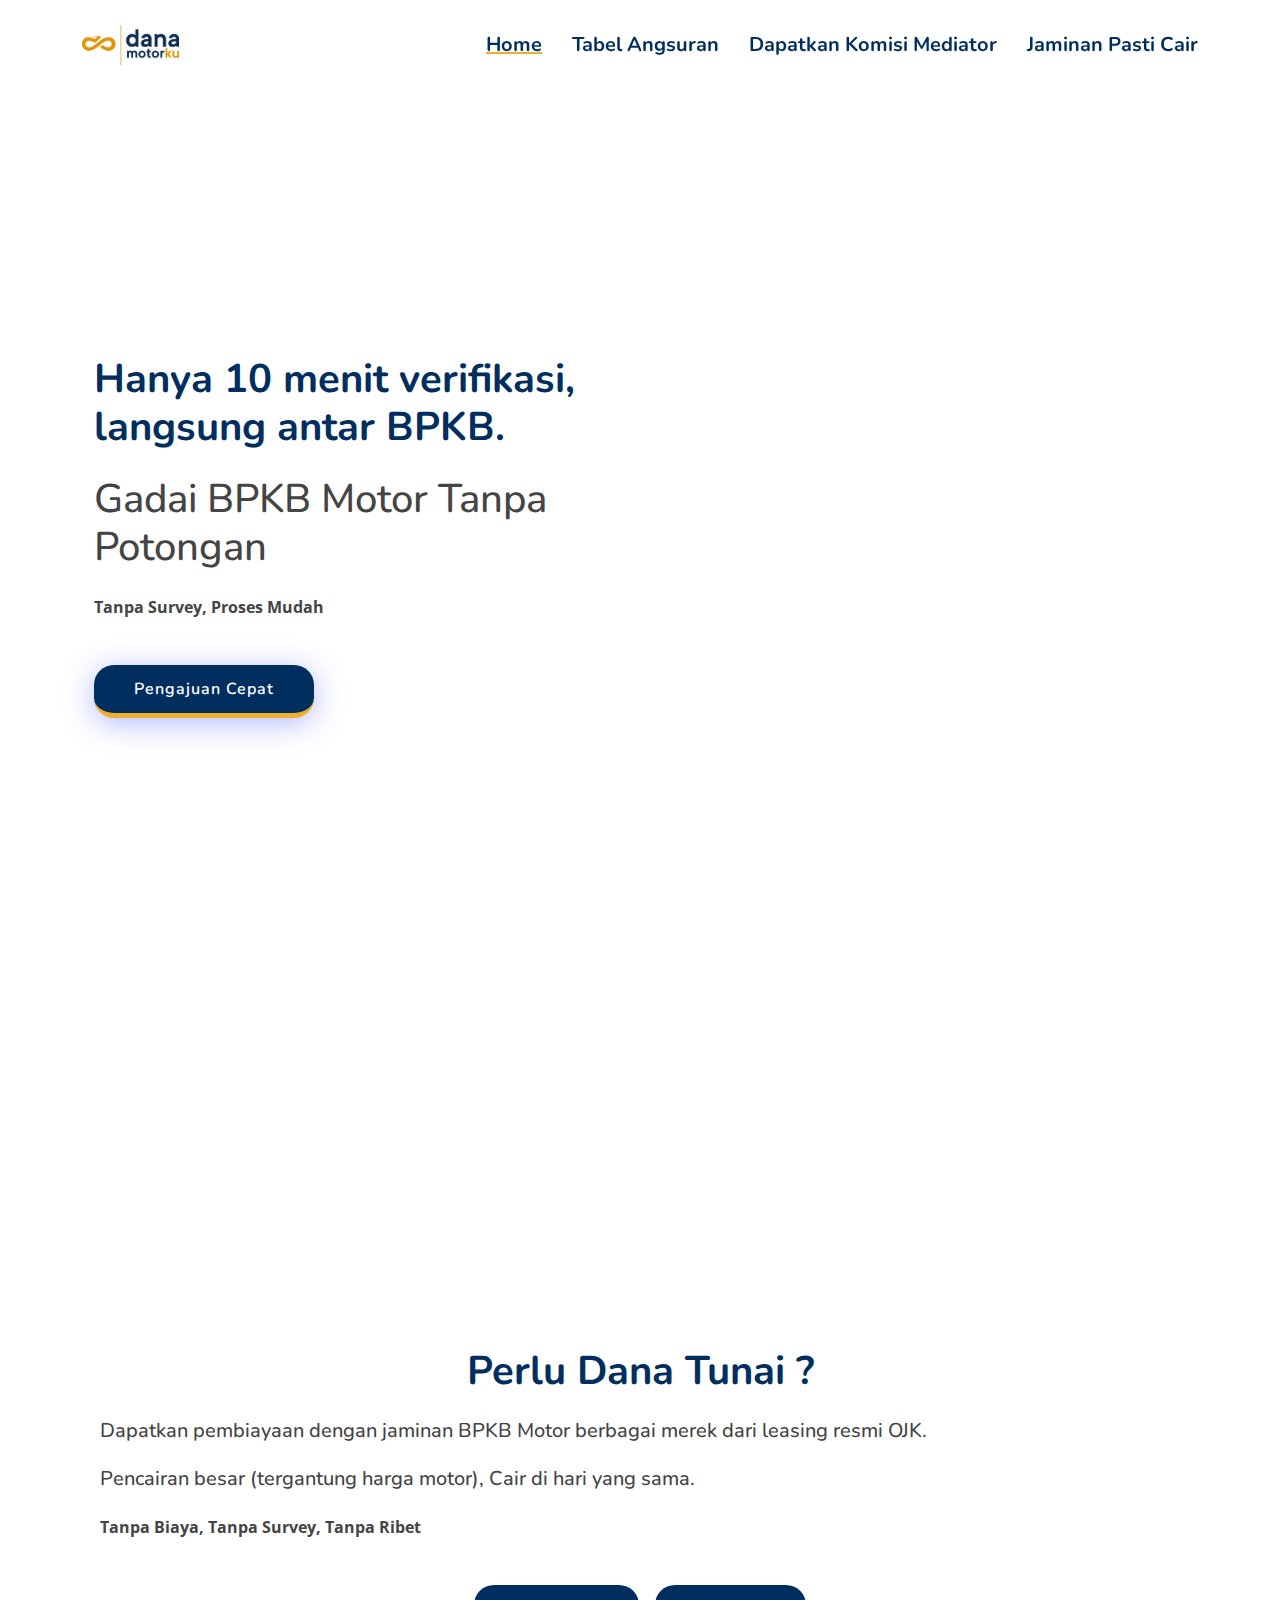
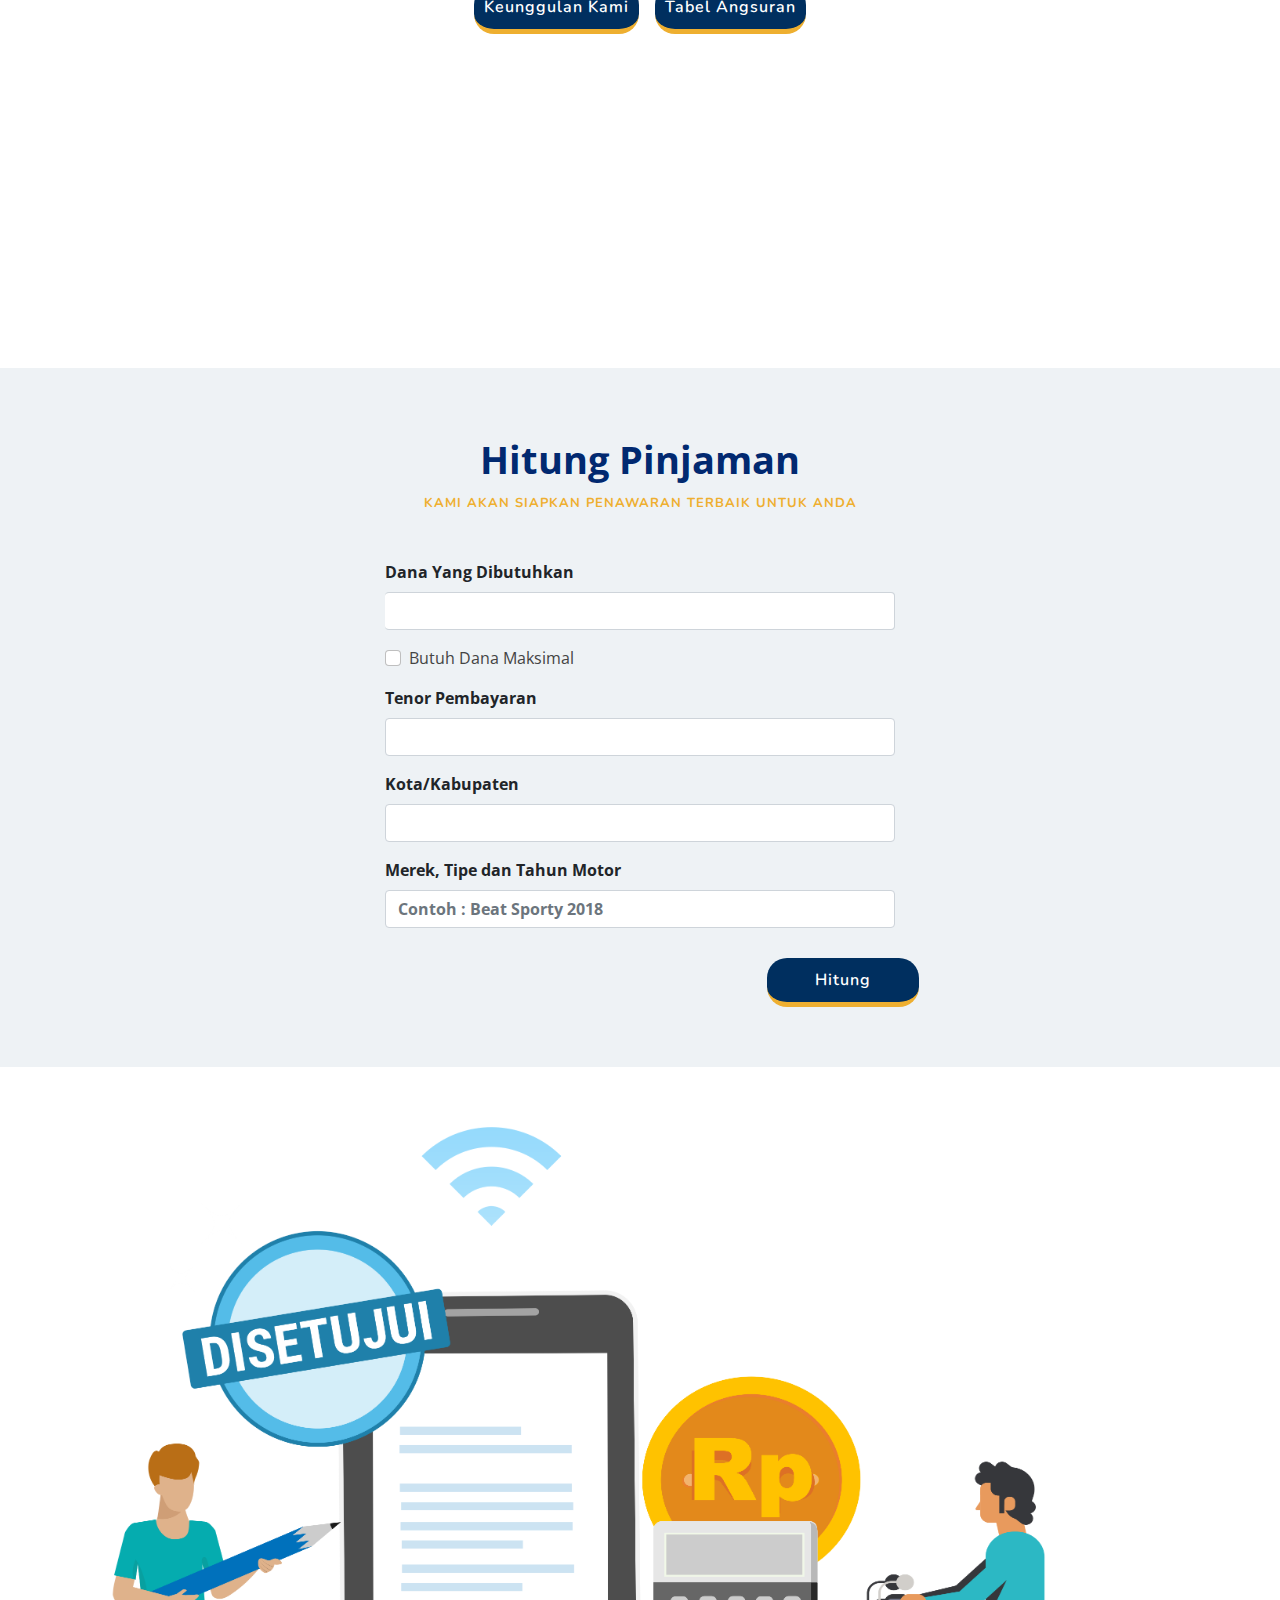
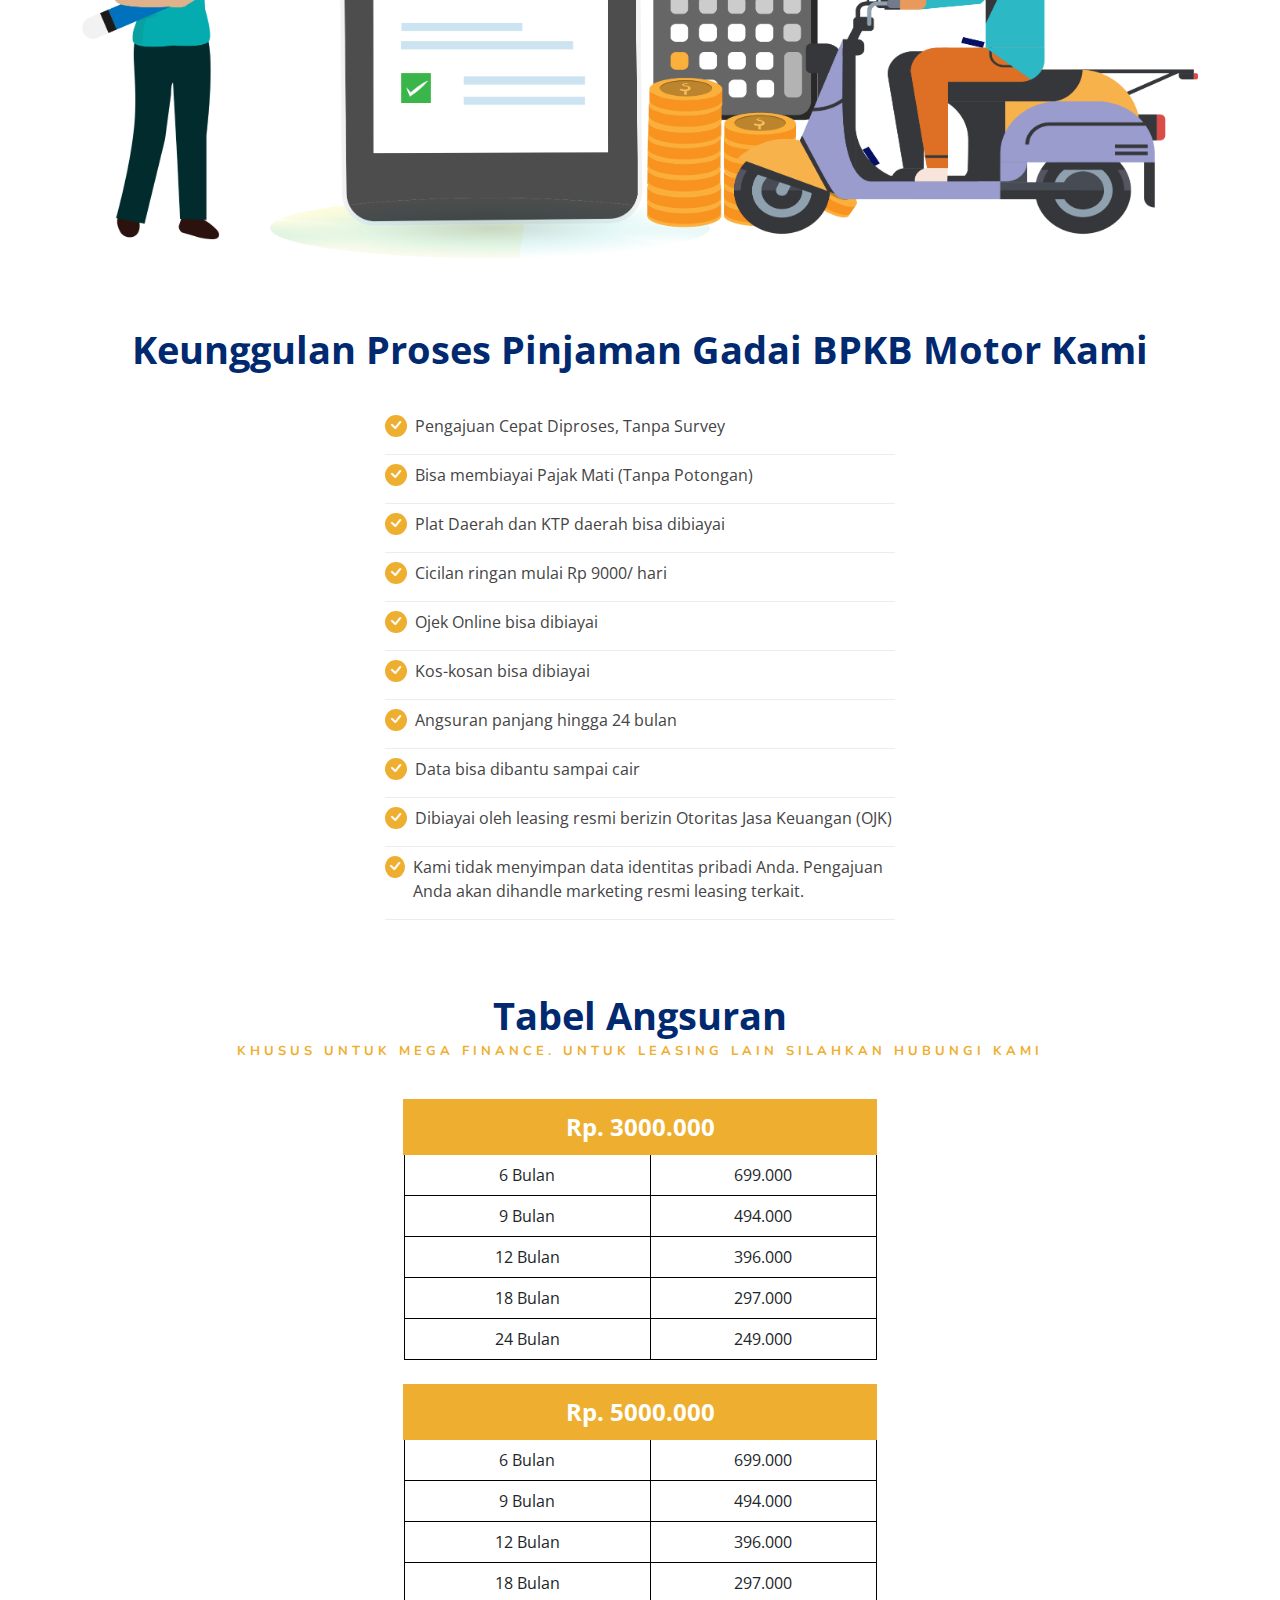
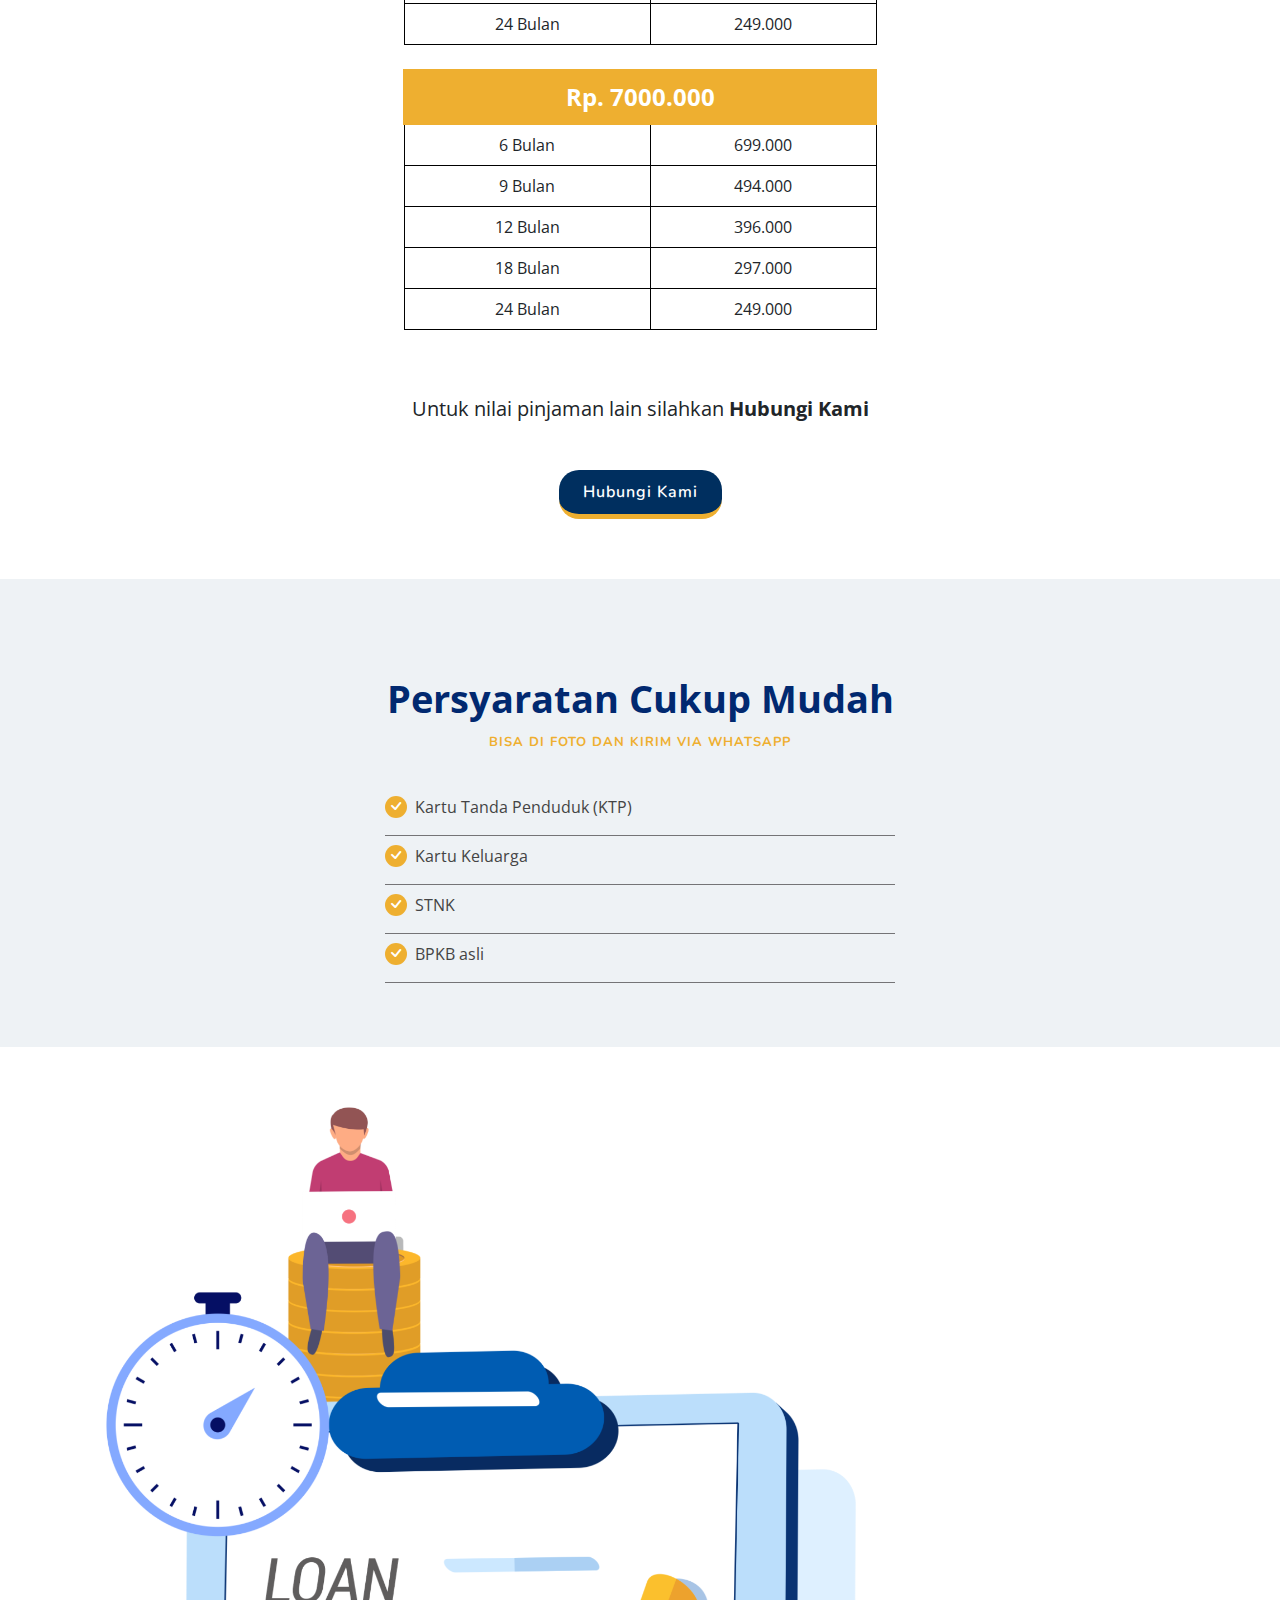
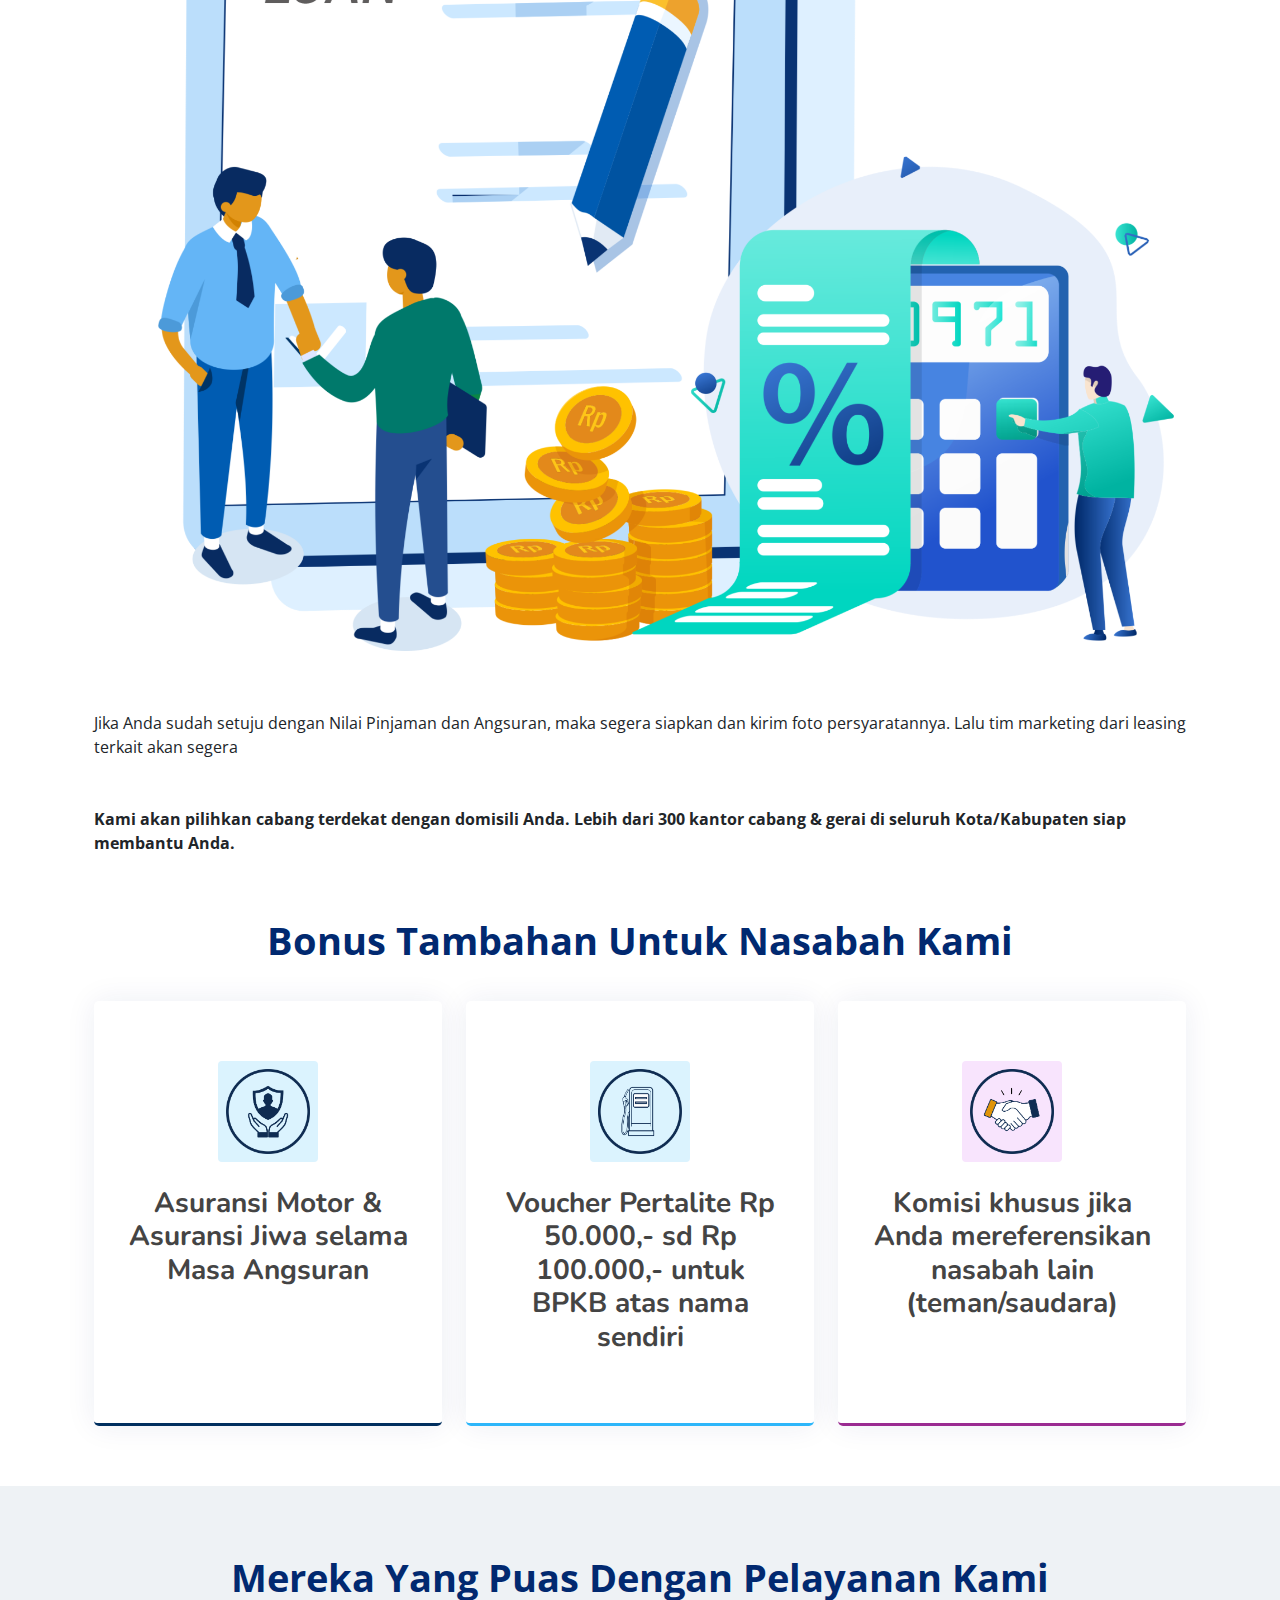
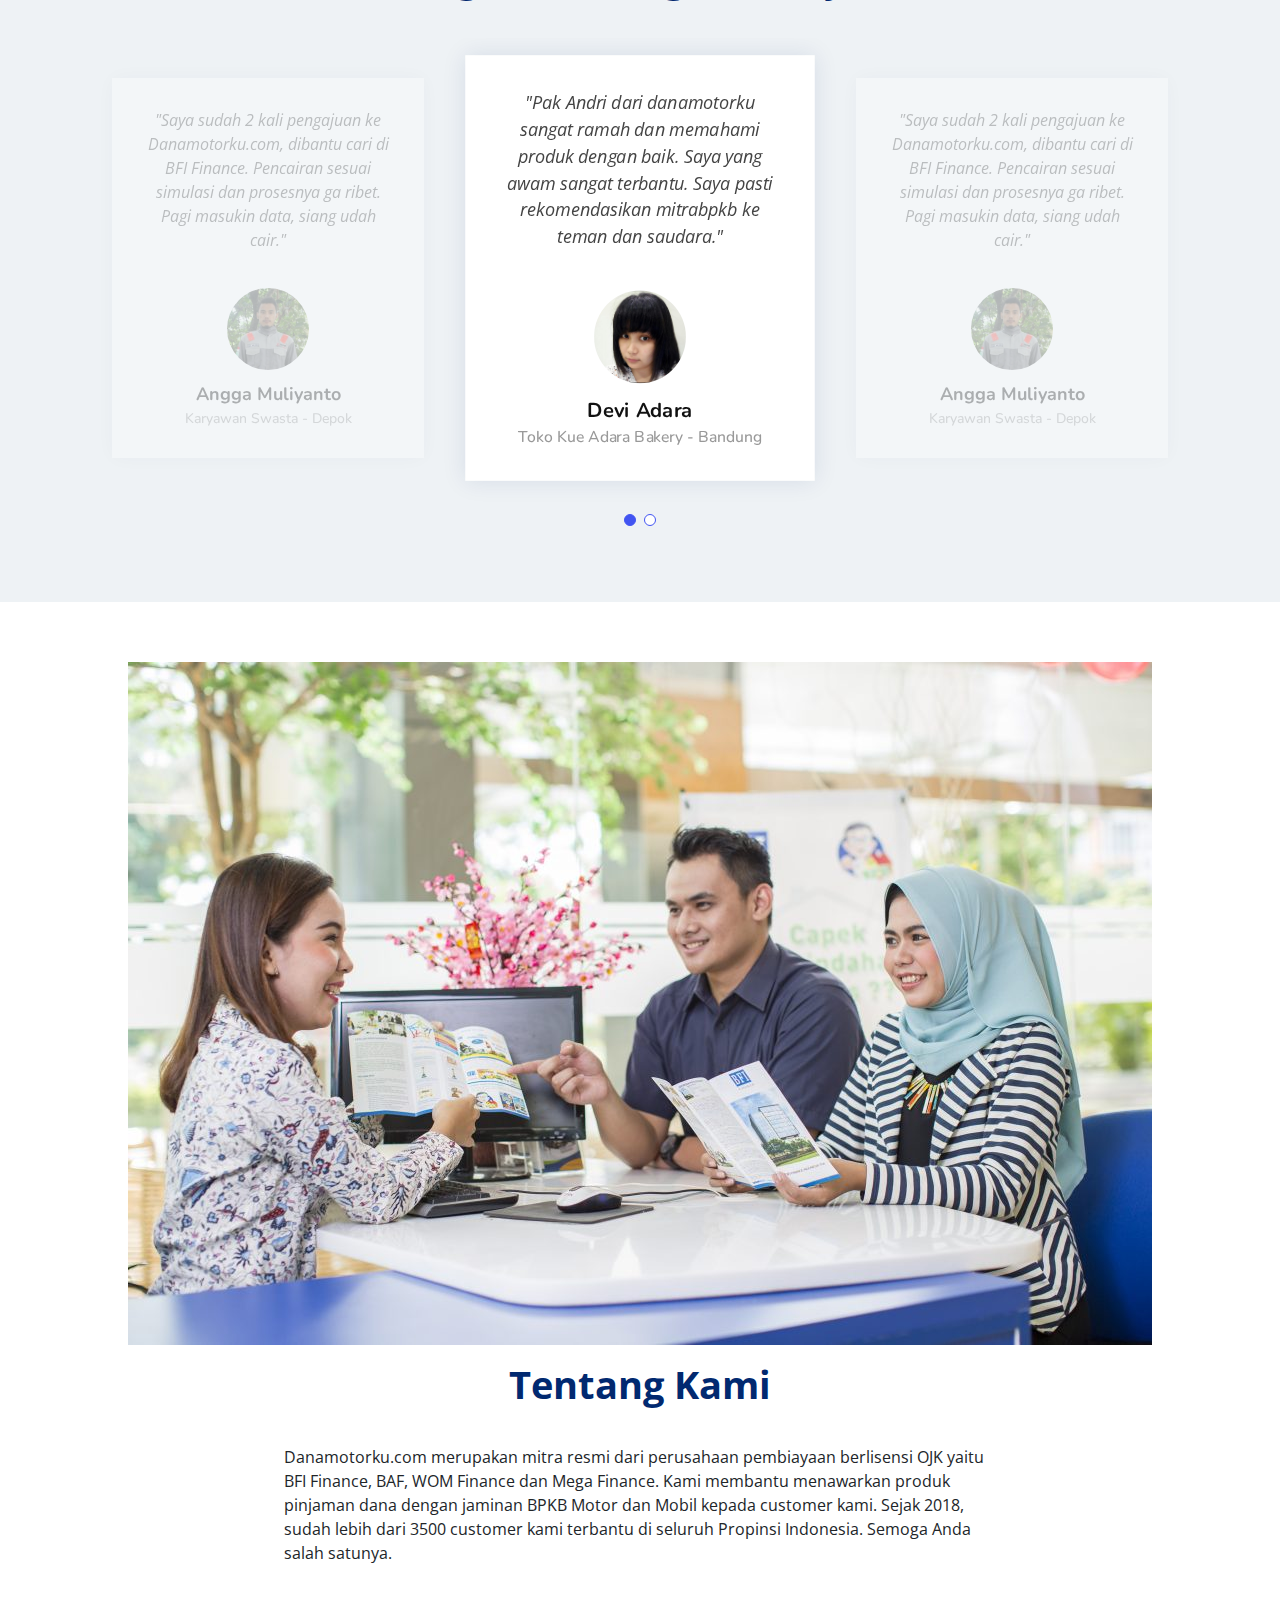
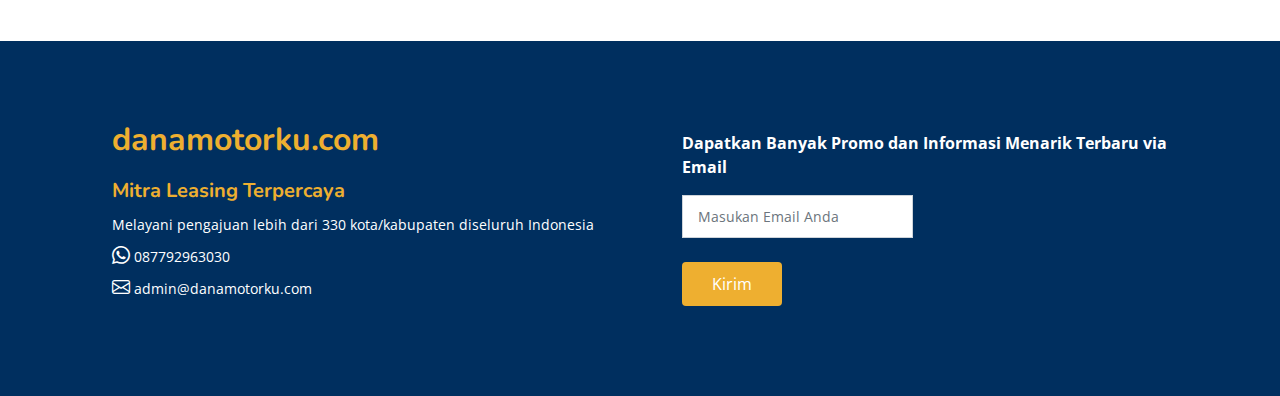
==== index.html @ 9702a64d "init" ====
<!DOCTYPE html>
<html lang="en">

<head>
  <meta charset="utf-8">
  <meta content="width=device-width, initial-scale=1.0" name="viewport">

  <title>Dana Motorku</title>
  <meta content="" name="description">

  <meta content="" name="keywords">

  <!-- Favicons -->
  <link href="assets/img/logo.png" rel="icon">
  <link href="assets/img/logo.png" rel="apple-touch-icon">

  <!-- Google Fonts -->
  <link href="https://fonts.googleapis.com/css?family=Open+Sans:300,300i,400,400i,600,600i,700,700i|Nunito:300,300i,400,400i,600,600i,700,700i|Poppins:300,300i,400,400i,500,500i,600,600i,700,700i" rel="stylesheet">

  <!-- Vendor CSS Files -->
  <link href="assets/vendor/aos/aos.css" rel="stylesheet">
  <link href="assets/vendor/bootstrap/css/bootstrap.min.css" rel="stylesheet">
  <link href="assets/vendor/bootstrap-icons/bootstrap-icons.css" rel="stylesheet">
  <link href="assets/vendor/glightbox/css/glightbox.min.css" rel="stylesheet">
  <link href="assets/vendor/remixicon/remixicon.css" rel="stylesheet">
  <link href="assets/vendor/swiper/swiper-bundle.min.css" rel="stylesheet">

  <!-- Template Main CSS File -->
  <link href="assets/css/style.css" rel="stylesheet">
  <link href="assets/css/custom.css" rel="stylesheet">
</head>

<body>

  <!-- ======= Header ======= -->
  <header id="header" class="header fixed-top">
    <div class="container-fluid container-xl d-flex align-items-center justify-content-between">

      <a href="index.html" class="logo d-flex align-items-center">
        <img src="assets/img/logo.png" alt="">
        <!-- <span>FlexStart</span> -->
      </a>

      <nav id="navbar" class="navbar">
        <ul>
          <li><a class="nav-link scrollto active" href="index.html">Home</a></li>
          <li><a class="nav-link scrollto" href="#table-angsuran">Tabel Angsuran</a></li>
          <li><a class="nav-link scrollto" href="komisi.html">Dapatkan Komisi Mediator</a></li>
          <li><a class="nav-link scrollto" href="jaminan.html">Jaminan Pasti Cair</a></li>
        </ul>
        <div class="navbar-wa me-2"><a class="p-0 text-white px-2 py-1" href="https://api.whatsapp.com/send?phone=6287792963030&text=Hallo%20Admin%0ASaya%20perlu%20info%20Pinjaman%20Gadai%20BPKB%20Motor%20." target="_blank"><i class="bi bi-whatsapp me-2"></i> 087792963030</a></div>
        <i class="bi bi-list mobile-nav-toggle"></i>
      </nav><!-- .navbar -->

    </div>
  </header><!-- End Header -->

  <!-- ======= Hero Section ======= -->
  <section id="hero" class="hero d-flex align-items-center mt-5 pb-0">
    <div class="container mt-3">
      <div class="row">
        <div class="col-lg-6 d-flex flex-column justify-content-center px-4">
          <h1>Hanya 10 menit verifikasi, langsung antar BPKB.</h1>
          <h2 class="mt-4 fs-1">Gadai BPKB Motor Tanpa Potongan</h2>
          <p class="mt-4 fw-bold" >Tanpa Survey, Proses Mudah</p>
          <div >
            <div class="text-center text-lg-start">
              <a href="https://api.whatsapp.com/send?phone=6287792963030&text=Hallo%20Admin%0ASaya%20perlu%20info%20Pinjaman%20Gadai%20BPKB%20Motor%20." target="_blank" class="btn-get-started scrollto d-inline-flex align-items-center justify-content-center align-self-center py-4">
                <span>Pengajuan Cepat</span>
              </a>
            </div>
          </div>
        </div>
      </div>
    </div>

  </section><!-- End Hero -->

  <main id="main">
    <!-- ======= About Section ======= -->
    <section id="about" class="about">
      <div class="container">
        <div class="row gx-0">
          <div class="col-lg-12 d-flex align-items-center">
            <img src="assets/img/ilustrasi/A.jpg" class="img-fluid" alt="">
          </div>

        </div>
      </div>
    </section><!-- End About Section -->

    <!-- ======= Hero Section ======= -->
    <section id="hero" class="hero d-flex align-items-center pt-1">

      <div class="container">
        <div class="row">
          <div class="col-lg-12 d-flex flex-column justify-content-center" style="padding-left: 30px;padding-right: 30px">
            <h1 class="text-center fs-1">Perlu Dana Tunai ?</h1>
            <h2 class="mt-4 fs-5" class="text-center">Dapatkan pembiayaan dengan jaminan BPKB Motor berbagai merek dari leasing resmi OJK.</h2>
            <h2 class="mt-4 fs-5" class="text-center">Pencairan besar (tergantung harga motor), Cair di hari yang sama.</h2>
            <p class="fw-bold mt-4" class="text-center">Tanpa Biaya, Tanpa Survey, Tanpa Ribet</p>
            <div>
              <div class="d-flex justify-content-center">
                <a href="" class="btn-custom btn-primary btn mx-2 border-20px"><span>Keunggulan Kami</span></a>
                <a href="" class="btn-custom btn-primary btn mx-2 border-20px"><span>Tabel Angsuran</span></a>
              </div>
            </div>
          </div>
        </div>
      </div>

    </section><!-- End Hero -->

    <!-- ======= Values Section ======= -->
    <section id="values" class="values bg-grey">

      <div class="container">

        <header class="section-header pb-0">
          <p>Hitung Pinjaman</p>
        </header>

        <div class="row">
          <form action="" id="hitung-pinjaman">
            <div class="d-flex justify-content-center">              
              <div class="col-lg-6 px-4">
                <h2 class="mt-3 sub-text-orange text-center mb-5">Kami akan siapkan penawaran terbaik untuk Anda</h2>
                <div class="mb-3 jml_dana">
                  <label for="" class="fw-bold text-dark mb-2">Dana Yang Dibutuhkan</label>
                  <input type="text" id="rupiah" name="jml_dana" class="form-control fw-bold border-s-0" placeholder="" value="" required>
                </div>
                <div class="mb-3">
                  <div class="form-check dana_maksimal">
                    <input class="form-check-input" type="checkbox" value="Dana Maksimal" id="flexCheckChecked" name="dana_maksimal">
                    <label class="form-check-label" for="flexCheckChecked">
                      Butuh Dana Maksimal
                    </label>
                  </div>
                </div>
                <div class="mb-3">
                  <label for="" class="fw-bold text-dark mb-2">Tenor Pembayaran</label>
                  <select name="tenor" id="" class="form-control fw-bold text-secondary">
                    <option selected></option>
                    <option value="6 Bulan">6 Bulan</option>
                    <option value="11 Bulan">11 Bulan</option>
                    <option value="12 Bulan">12 Bulan</option>
                    <option value="18 Bulan">18 Bulan</option>
                    <option value="24 Bulan">24 Bulan</option>
                  </select>
                </div>
                <div class="mb-3">
                  <label for="" class="fw-bold text-dark mb-2">Kota/Kabupaten</label>
                  <input type="text" name="kota" class="form-control fw-bold" placeholder="" required>
                </div>
                <div class="">
                  <label for="" class="fw-bold text-dark mb-2">Merek, Tipe dan Tahun Motor</label>
                  <input type="text" name="merek" class="form-control fw-bold" placeholder="Contoh : Beat Sporty 2018" required>
                </div>
              </div>
            </div>
            <div class="d-flex justify-content-center">
              <div class="col-lg-6 text-end">
                <a class="btn btn-primary border-20px px-5" id="hitung">Hitung</a>
              </div>
            </div>
          </form>
        </div>

      </div>

    </section><!-- End Values Section -->


    <!-- ======= About Section ======= -->
    <section id="about" class="about">

      <div class="container" >
        <div class="row gx-0">
          <div class="col-lg-12 d-flex align-items-center" >
            <img src="assets/img/ilustrasi/B.png" class="img-fluid" alt="">
          </div>

        </div>
      </div>

    </section><!-- End About Section -->

    <!-- ======= Values Section ======= -->
    <section id="values" class="values pt-0">
      <div class="container" >
        <header class="section-header">
          <p>Keunggulan Proses Pinjaman Gadai BPKB Motor Kami</p>
        </header>
        <div class="row">
          <div class="d-flex justify-content-center">
            <div class="col-lg-6 px-4">
              <div class="row align-self-center">
               <div class="col-md-12 py-1">
                <div class="feature-box d-flex align-items-start border-bottom-1px">
                  <div class="border-check me-2">
                    <i class="bi bi-check check p-0"></i>
                  </div>
                  <p >Pengajuan Cepat Diproses, Tanpa Survey</p>
                </div>
              </div>
              <div class="col-md-12 py-1">
                <div class="feature-box d-flex align-items-start border-bottom-1px">
                  <div class="border-check me-2">
                    <i class="bi bi-check check p-0"></i>
                  </div>
                  <p >Bisa membiayai Pajak Mati (Tanpa Potongan)</p>
                </div>
              </div>
              <div class="col-md-12 py-1">
                <div class="feature-box d-flex align-items-start border-bottom-1px">
                  <div class="border-check me-2">
                    <i class="bi bi-check check p-0"></i>
                  </div>
                  <p >Plat Daerah dan KTP daerah bisa dibiayai</p>
                </div>
              </div>
              <div class="col-md-12 py-1">
                <div class="feature-box d-flex align-items-start border-bottom-1px">
                  <div class="border-check me-2">
                    <i class="bi bi-check check p-0"></i>
                  </div>
                  <p >Cicilan ringan mulai Rp 9000/ hari</p>
                </div>
              </div>
              <div class="col-md-12 py-1">
                <div class="feature-box d-flex align-items-start border-bottom-1px">
                  <div class="border-check me-2">
                    <i class="bi bi-check check p-0"></i>
                  </div>
                  <p >Ojek Online bisa dibiayai</p>
                </div>
              </div>
              <div class="col-md-12 py-1">
                <div class="feature-box d-flex align-items-start border-bottom-1px">
                  <div class="border-check me-2">
                    <i class="bi bi-check check p-0"></i>
                  </div>
                  <p >Kos-kosan bisa dibiayai</p>
                </div>
              </div>
              <div class="col-md-12 py-1">
                <div class="feature-box d-flex align-items-start border-bottom-1px">
                  <div class="border-check me-2">
                    <i class="bi bi-check check p-0"></i>
                  </div>
                  <p >Angsuran panjang hingga 24 bulan</p>
                </div>
              </div>
              <div class="col-md-12 py-1">
                <div class="feature-box d-flex align-items-start border-bottom-1px">
                  <div class="border-check me-2">
                    <i class="bi bi-check check p-0"></i>
                  </div>
                  <p >Data bisa dibantu sampai cair</p>
                </div>
              </div>
              <div class="col-md-12 py-1">
                <div class="feature-box d-flex align-items-start border-bottom-1px">
                  <div class="border-check me-2">
                    <i class="bi bi-check check p-0"></i>
                  </div>
                  <p >Dibiayai oleh leasing resmi berizin Otoritas Jasa Keuangan (OJK)</p>
                </div>
              </div>
              <div class="col-md-12 py-1">
                <div class="feature-box d-flex align-items-start border-bottom-1px">
                  <div class="border-check me-2">
                    <i class="bi bi-check check p-0"></i>
                  </div>
                  <p >Kami tidak menyimpan data identitas pribadi Anda. Pengajuan Anda akan dihandle marketing resmi leasing terkait.</p>
                </div>
              </div>
            </div>
          </div>
        </div>
      </div>

    </div>

  </section><!-- End Values Section -->

  <!-- ======= Values Section ======= -->
  <section id="table-angsuran" class="values pt-0">
    <div class="container" >
      <header class="section-header pb-3">
        <p>Tabel Angsuran</p>
        <h2 class="mt-2 mb-4 ls-4px">Khusus untuk Mega Finance. Untuk Leasing lain silahkan hubungi kami</h2>
      </header>
      <div class="row d-flex justify-content-center">
        <div class="col-lg-6 px-5">
          <table class="table text-center table-bordered table-angsuran">
            <thead class="bg-orange">
              <tr >
                <th class="fs-4" colspan="2">Rp. 3000.000</th>
              </tr>
            </thead>
            <tbody>
              <tr>
                <td>6 Bulan</td>
                <td>699.000</td>
              </tr>
              <tr>
                <td>9 Bulan</td>
                <td>494.000</td>
              </tr>
              <tr>
                <td>12 Bulan</td>
                <td>396.000</td>
              </tr>
              <tr>
                <td>18 Bulan</td>
                <td>297.000</td>
              </tr>
              <tr>
                <td>24 Bulan</td>
                <td>249.000</td>
              </tr>
            </tbody>
          </table>
          <table class="table text-center table-bordered table-angsuran mt-4">
            <thead class="bg-orange">
              <tr>
                <th class="fs-4" colspan="2">Rp. 5000.000</th>
              </tr>
            </thead>
            <tbody>
              <tr>
                <td>6 Bulan</td>
                <td>699.000</td>
              </tr>
              <tr>
                <td>9 Bulan</td>
                <td>494.000</td>
              </tr>
              <tr>
                <td>12 Bulan</td>
                <td>396.000</td>
              </tr>
              <tr>
                <td>18 Bulan</td>
                <td>297.000</td>
              </tr>
              <tr>
                <td>24 Bulan</td>
                <td>249.000</td>
              </tr>
            </tbody>
          </table>
          <table class="table text-center table-bordered table-angsuran mt-4">
            <thead class="bg-orange">
              <tr>
                <th class="fs-4" colspan="2">Rp. 7000.000</th>
              </tr>
            </thead>
            <tbody>
              <tr>
                <td>6 Bulan</td>
                <td>699.000</td>
              </tr>
              <tr>
                <td>9 Bulan</td>
                <td>494.000</td>
              </tr>
              <tr>
                <td>12 Bulan</td>
                <td>396.000</td>
              </tr>
              <tr>
                <td>18 Bulan</td>
                <td>297.000</td>
              </tr>
              <tr>
                <td>24 Bulan</td>
                <td>249.000</td>
              </tr>
            </tbody>
          </table>
        </div>
      </div>
      <p class="text-dark text-center fs-5 mt-5">Untuk nilai pinjaman lain silahkan <a href="" class="fw-bold text-dark">Hubungi Kami</a></p>
      <div class="d-flex justify-content-center">
        <a href="https://api.whatsapp.com/send?phone=6287792963030&text=Hallo%20Admin%0ASaya%20perlu%20info%20Pinjaman%20Gadai%20BPKB%20Motor%20" class="btn btn-primary border-20px text-center px-4">Hubungi Kami</a>
      </div>
    </div>

  </section><!-- End Values Section -->

  <!-- ======= About Section ======= -->
  <section id="about" class="about pt-4 bg-grey">

    <div class="container" >
      <div class="row gx-0">
        <div class="col-lg-12 d-flex align-items-center" >
          <img src="assets/img/ilustrasi/C.jpg" class="img-fluid" alt="">
        </div>

      </div>
    </div>

  </section><!-- End About Section -->

  <!-- ======= Values Section ======= -->
  <section id="values" class="values bg-grey pt-1">
    <div class="container" >
      <header class="section-header">
        <p>Persyaratan Cukup Mudah</p>
        <h2 class="mt-3">bisa di foto dan kirim via Whatsapp</h2>
      </header>
      <div class="row">
        <div class="d-flex justify-content-center">
          <div class="col-lg-6 px-4">
            <div class="row align-self-center">
             <div class="col-md-12 py-1">
              <div class="feature-box d-flex align-items-start border-bottom-1px border-black">
               <div class="border-check me-2">
                <i class="bi bi-check check p-0"></i>
              </div>
              <p >Kartu Tanda Penduduk (KTP)</p>
            </div>
          </div>
          <div class="col-md-12 py-1">
            <div class="feature-box d-flex align-items-start border-bottom-1px border-black">
             <div class="border-check me-2">
              <i class="bi bi-check check p-0"></i>
            </div>
            <p >Kartu Keluarga</p>
          </div>
        </div>
        <div class="col-md-12 py-1">
          <div class="feature-box d-flex align-items-start border-bottom-1px border-black">
           <div class="border-check me-2">
            <i class="bi bi-check check p-0"></i>
          </div>
          <p >STNK </p>
        </div>
      </div>
      <div class="col-md-12 py-1">
        <div class="feature-box d-flex align-items-start border-bottom-1px border-black">
         <div class="border-check me-2">
          <i class="bi bi-check check p-0"></i>
        </div>
        <p >BPKB asli</p>
      </div>
    </div>
  </div>
</div>
</div>
</div>

</div>

</section><!-- End Values Section -->

<!-- ======= About Section ======= -->
<section id="about" class="about">

  <div class="container" >
    <div class="row gx-0">
      <div class="col-lg-12 d-flex align-items-center px-4" >
        <img src="assets/img/ilustrasi/D.png" class="img-fluid" alt="">
      </div>

    </div>
  </div>

</section><!-- End About Section -->

<section id="services" class="services pt-0">

  <div class="container px-4" >
    <p class=" text-dark fs-6 mb-5">Jika Anda sudah setuju dengan Nilai Pinjaman dan Angsuran, maka segera siapkan dan kirim foto persyaratannya. Lalu tim marketing dari leasing terkait akan segera </p>
    <p class="fw-bold text-dark fs-6 mb-5">Kami akan pilihkan cabang terdekat dengan domisili Anda. Lebih dari 300 kantor cabang & gerai di seluruh Kota/Kabupaten siap membantu Anda.</p>
    <header class="section-header mt-5">
      <p class="pt-3">Bonus Tambahan Untuk Nasabah Kami</p>
    </header>

    <div class="row gy-4">

      <div class="col-lg-4 col-md-6"  data-aos-delay="200">
        <div class="service-box primary">
          <div class="icon p-2">
            <img class="img-fluid" src="assets/img/icon/asuransi.png" alt="">
          </div>
          <h3>Asuransi Motor & Asuransi Jiwa selama Masa Angsuran</h3>
        </div>
      </div>

      <div class="col-lg-4 col-md-6"  data-aos-delay="200">
        <div class="service-box blue">
          <div class="icon p-2">
            <img class="img-fluid" src="assets/img/icon/pertalite.png" alt="">
          </div>
          <h3>Voucher Pertalite Rp 50.000,- sd Rp 100.000,- untuk BPKB atas nama sendiri</h3>
        </div>
      </div>

      <div class="col-lg-4 col-md-6"  data-aos-delay="200">
        <div class="service-box purple">
          <div class="icon p-2">
            <img class="img-fluid" src="assets/img/icon/komisi.png" alt="">
          </div>
          <h3>Komisi khusus jika Anda mereferensikan nasabah lain (teman/saudara)</h3>
        </div>
      </div>

    </div>

  </div>

</section><!-- End Services Section -->

<!-- ======= Testimonials Section ======= -->
<section id="testimonials" class="testimonials bg-grey">

  <div class="container" >

    <header class="section-header px-4">
      <p>Mereka Yang Puas Dengan Pelayanan Kami</p>
    </header>

    <div class="testimonials-slider swiper"  data-aos-delay="200">
      <div class="swiper-wrapper">

        <div class="swiper-slide">
          <div class="testimonial-item">
            <p>
             "Saya sudah 2 kali pengajuan ke Danamotorku.com, dibantu cari di BFI Finance. Pencairan sesuai simulasi dan prosesnya ga ribet. Pagi masukin data, siang udah cair." 
           </p>
           <div class="profile mt-auto">
            <img src="assets/img/testimoni/1.jpeg" class="testimonial-img" alt="">
            <h3>Angga Muliyanto</h3>
            <h4>Karyawan Swasta - Depok</h4>
          </div>
        </div>
      </div><!-- End testimonial item -->

      <div class="swiper-slide">
        <div class="testimonial-item">
          <p>
           "Pak Andri dari danamotorku sangat ramah dan memahami produk dengan baik. Saya yang awam sangat terbantu. Saya pasti rekomendasikan mitrabpkb ke teman dan saudara."  
         </p>
         <div class="profile mt-auto">
          <img src="assets/img/testimoni/2.jpeg" class="testimonial-img" alt="">
          <h3>Devi Adara</h3>
          <h4>Toko Kue Adara Bakery - Bandung</h4>
        </div>
      </div>
    </div><!-- End testimonial item -->

  </div>
  <div class="swiper-pagination"></div>
</div>

</div>

</section><!-- End Testimonials Section -->

<!-- ======= About Section ======= -->
<section id="about" class="about pb-2">

  <div class="container" >
    <div class="row gx-0">
      <div class="col-lg-12 d-flex align-items-center justify-content-center" >
        <img src="assets/img/ilustrasi/E.jpeg" class="img-fluid" alt="">
      </div>

    </div>
  </div>

</section><!-- End About Section -->

<!-- ======= Testimonials Section ======= -->
<section id="testimonials" class="testimonials pt-0">

  <div class="container" >

    <header class="section-header">
      <p>Tentang Kami</p>
    </header>
    <div class="row d-flex justify-content-center">
      <div class="col-lg-8 px-4">
        <p class="text-dark fs-6">Danamotorku.com merupakan mitra resmi dari perusahaan pembiayaan berlisensi OJK yaitu BFI Finance, BAF, WOM Finance dan Mega Finance. Kami membantu menawarkan produk pinjaman dana dengan jaminan BPKB Motor dan Mobil kepada customer kami. Sejak 2018, sudah lebih dari 3500 customer kami terbantu di seluruh Propinsi Indonesia. Semoga Anda salah satunya.</p>
      </div>
    </div>

  </div>

</section><!-- End Testimonials Section -->

<!-- ======= Contact Section ======= -->
<section id="contact" class="contact bg-primary">

  <div class="container" >

    <div class="row">

      <div class="col-lg-6">

        <div class="row">
          <div class="col-md-12">
            <div class="info-box py-0 my-0">
              <h3 class="fs-2 text-orange">danamotorku.com</h3>
              <h3 class="text-orange">Mitra Leasing Terpercaya</h3>
              <p class="text-white">Melayani pengajuan lebih dari 330 kota/kabupaten diseluruh Indonesia</p>
            </div>
          </div>
          <div class="col-md-12">
            <div class="info-box py-2 ">
              <p class="text-white mb-2"><i class="bi bi-whatsapp text-white"></i> 087792963030</p>
              <p class="text-white"><i class="bi bi-envelope text-white"></i> admin@danamotorku.com</p>
            </div>
          </div>
        </div>
      </div>
      <div class="col-lg-6">
        <form action="" method="post" class="php-email-form">
          <p class="fw-bold text-dark py-0 text-white">Dapatkan Banyak Promo dan Informasi Menarik Terbaru via Email</p>
          <div class="row gy-4">

            <div class="col-md-6">
              <input type="text" name="email" class="form-control" placeholder="Masukan Email Anda" required>
            </div>

            <div class="col-md-12">
              <div class="loading">Loading</div>
              <div class="error-message"></div>
              <div class="sent-message">Your message has been sent. Thank you!</div>
              <button class="bg-orange" type="submit">Kirim</button>
            </div>

          </div>
        </form>

      </div>

    </div>

  </div>

</section><!-- End Contact Section -->

<a href="#" class="back-to-top d-flex align-items-center justify-content-center"><i class="bi bi-arrow-up-short"></i></a>

<!-- Vendor JS Files -->
<script src="assets/vendor/purecounter/purecounter.js"></script>
<script src="assets/vendor/aos/aos.js"></script>
<script src="assets/vendor/bootstrap/js/bootstrap.bundle.min.js"></script>
<script src="assets/vendor/glightbox/js/glightbox.min.js"></script>
<script src="assets/vendor/isotope-layout/isotope.pkgd.min.js"></script>
<script src="assets/vendor/swiper/swiper-bundle.min.js"></script>
<script src="assets/vendor/php-email-form/validate.js"></script>
<script src="assets/vendor/jquery/jquery-3.6.0.js"></script>
<!-- Template Main JS File -->
<script src="assets/js/main.js"></script>
<script src="assets/js/script.js"></script>

</body>

</html>
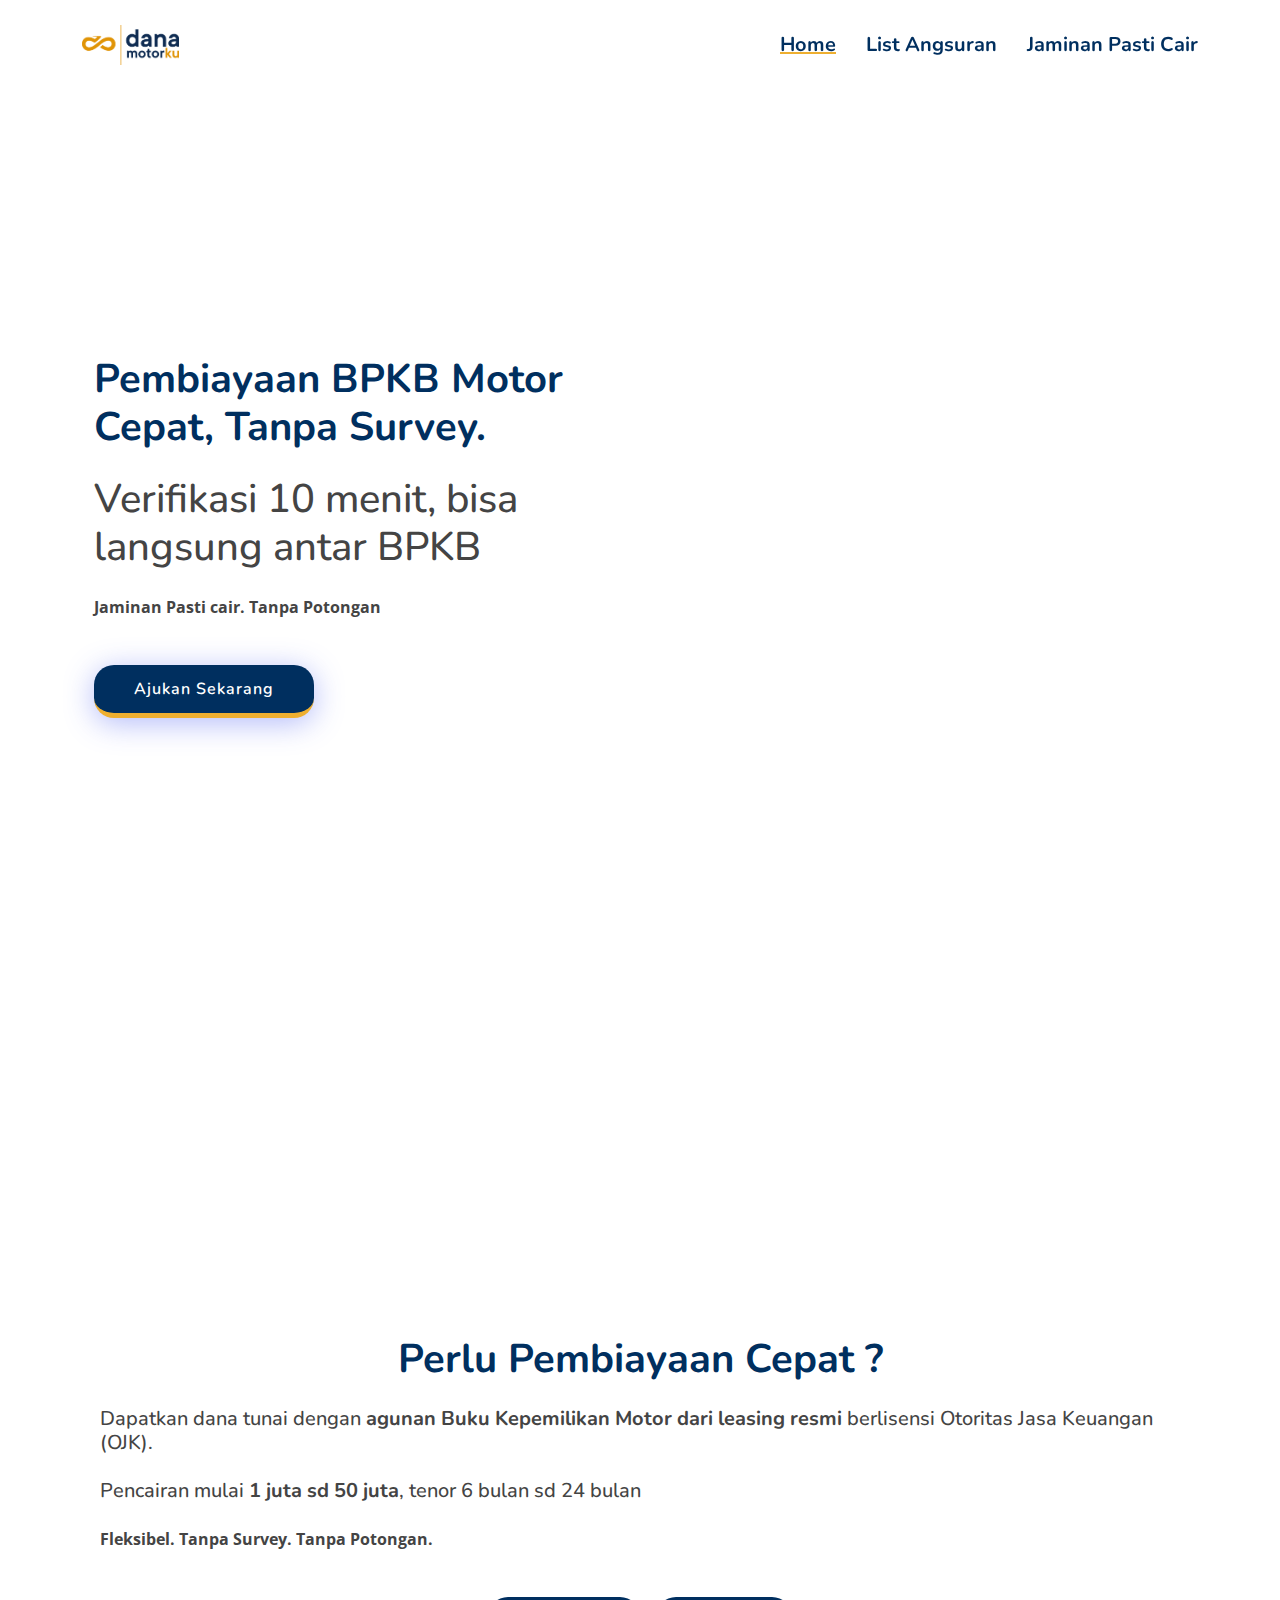
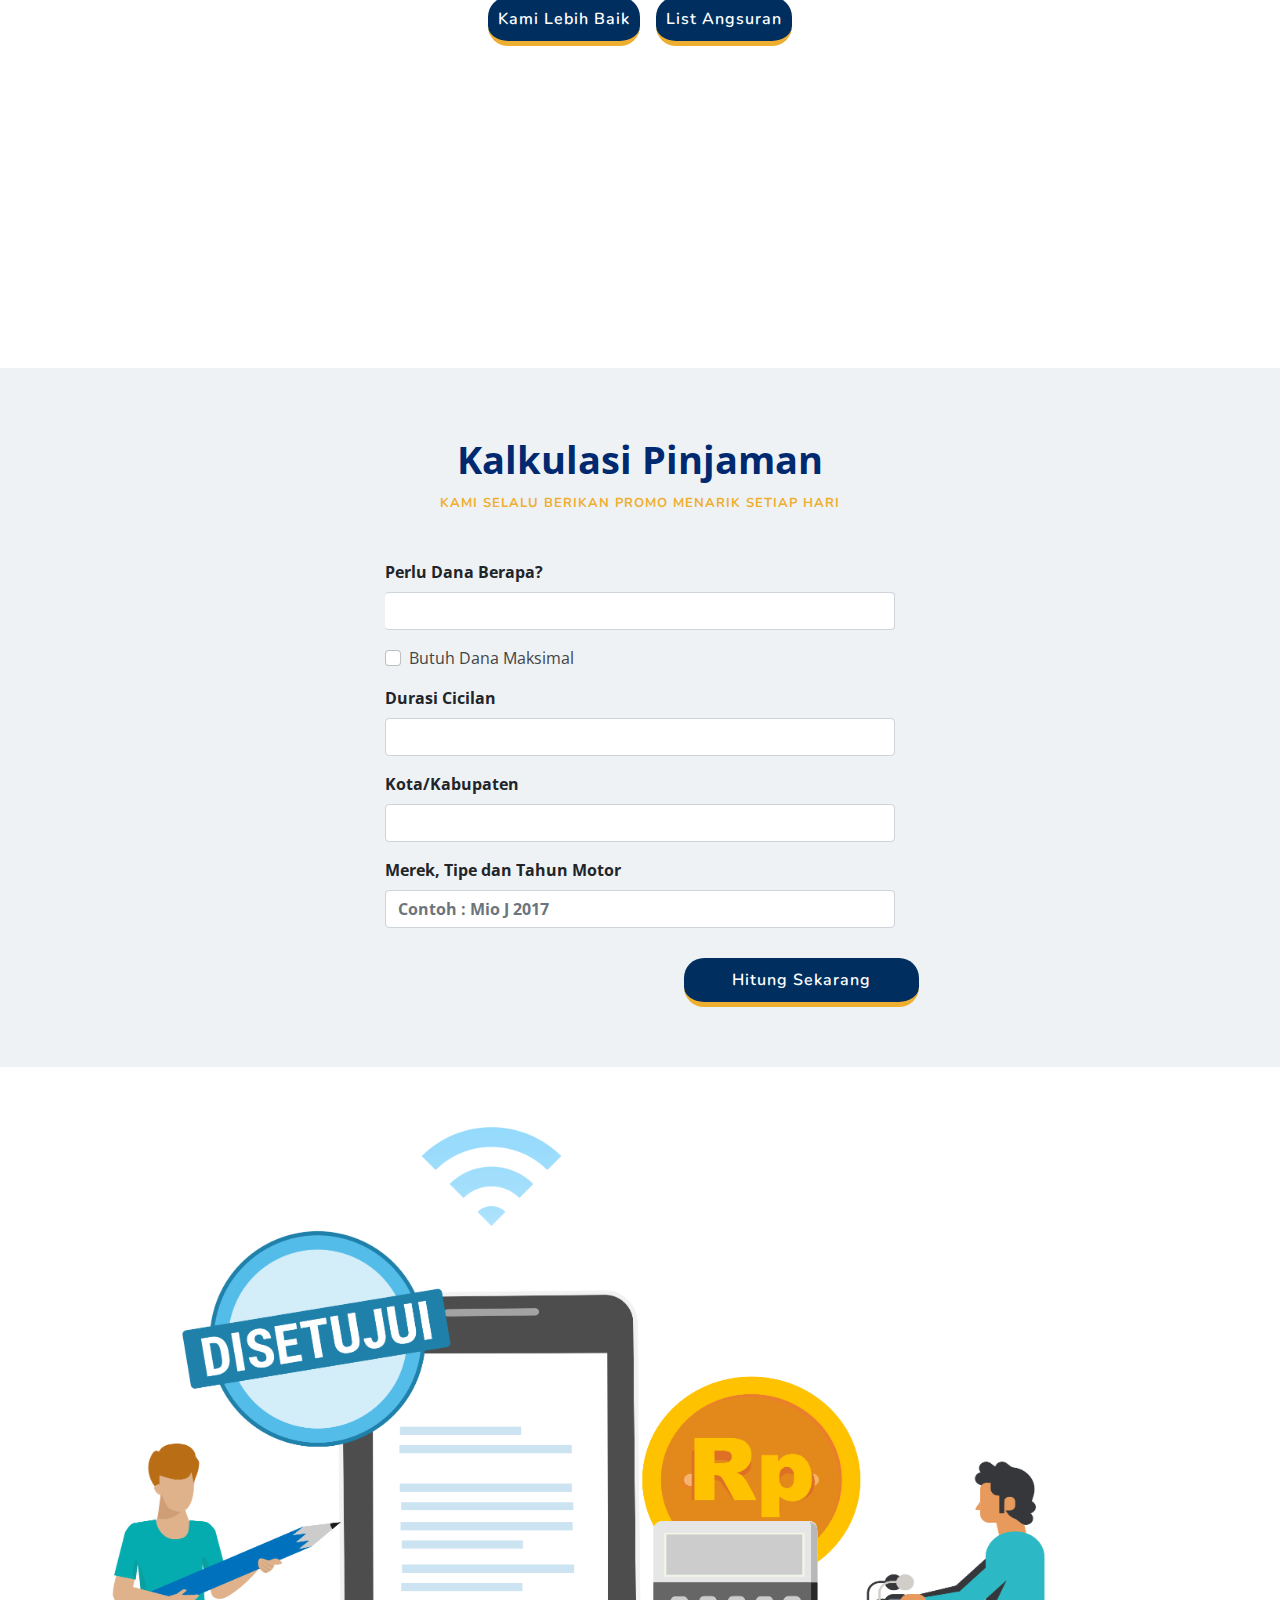
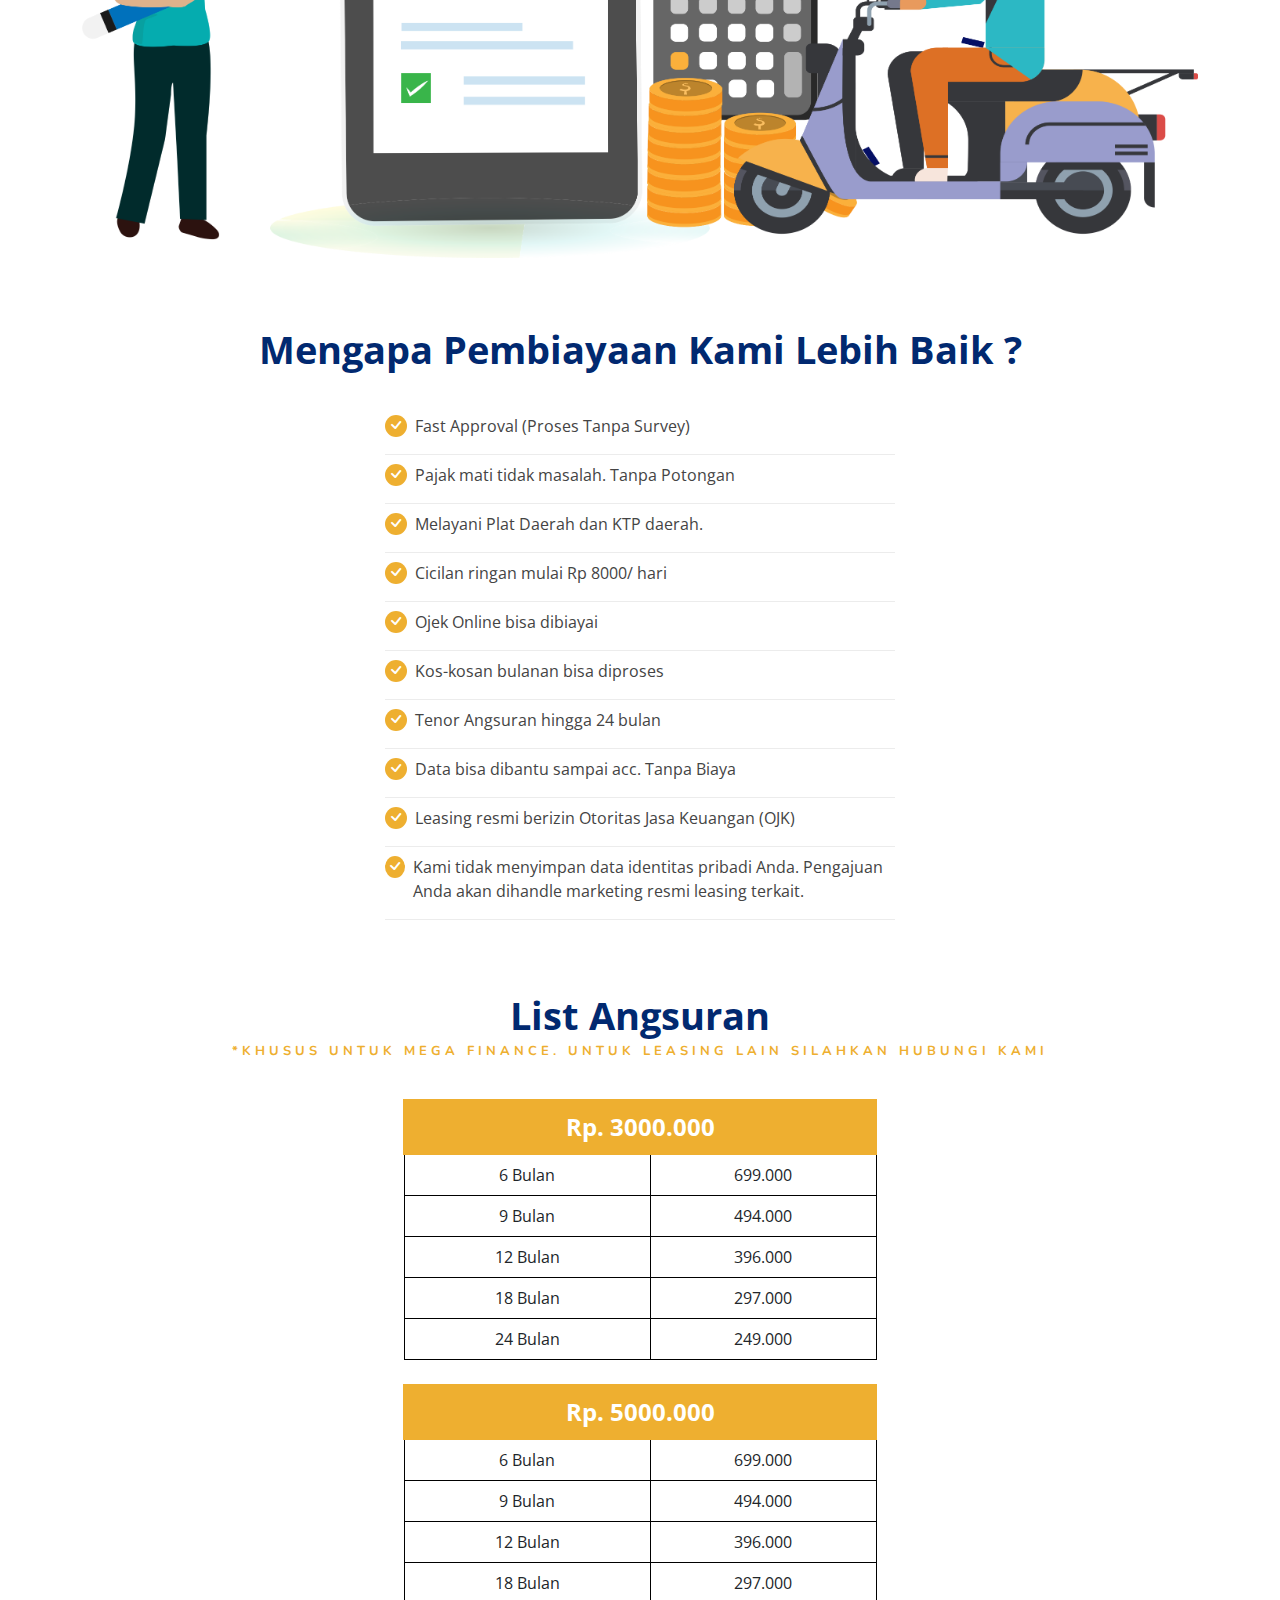
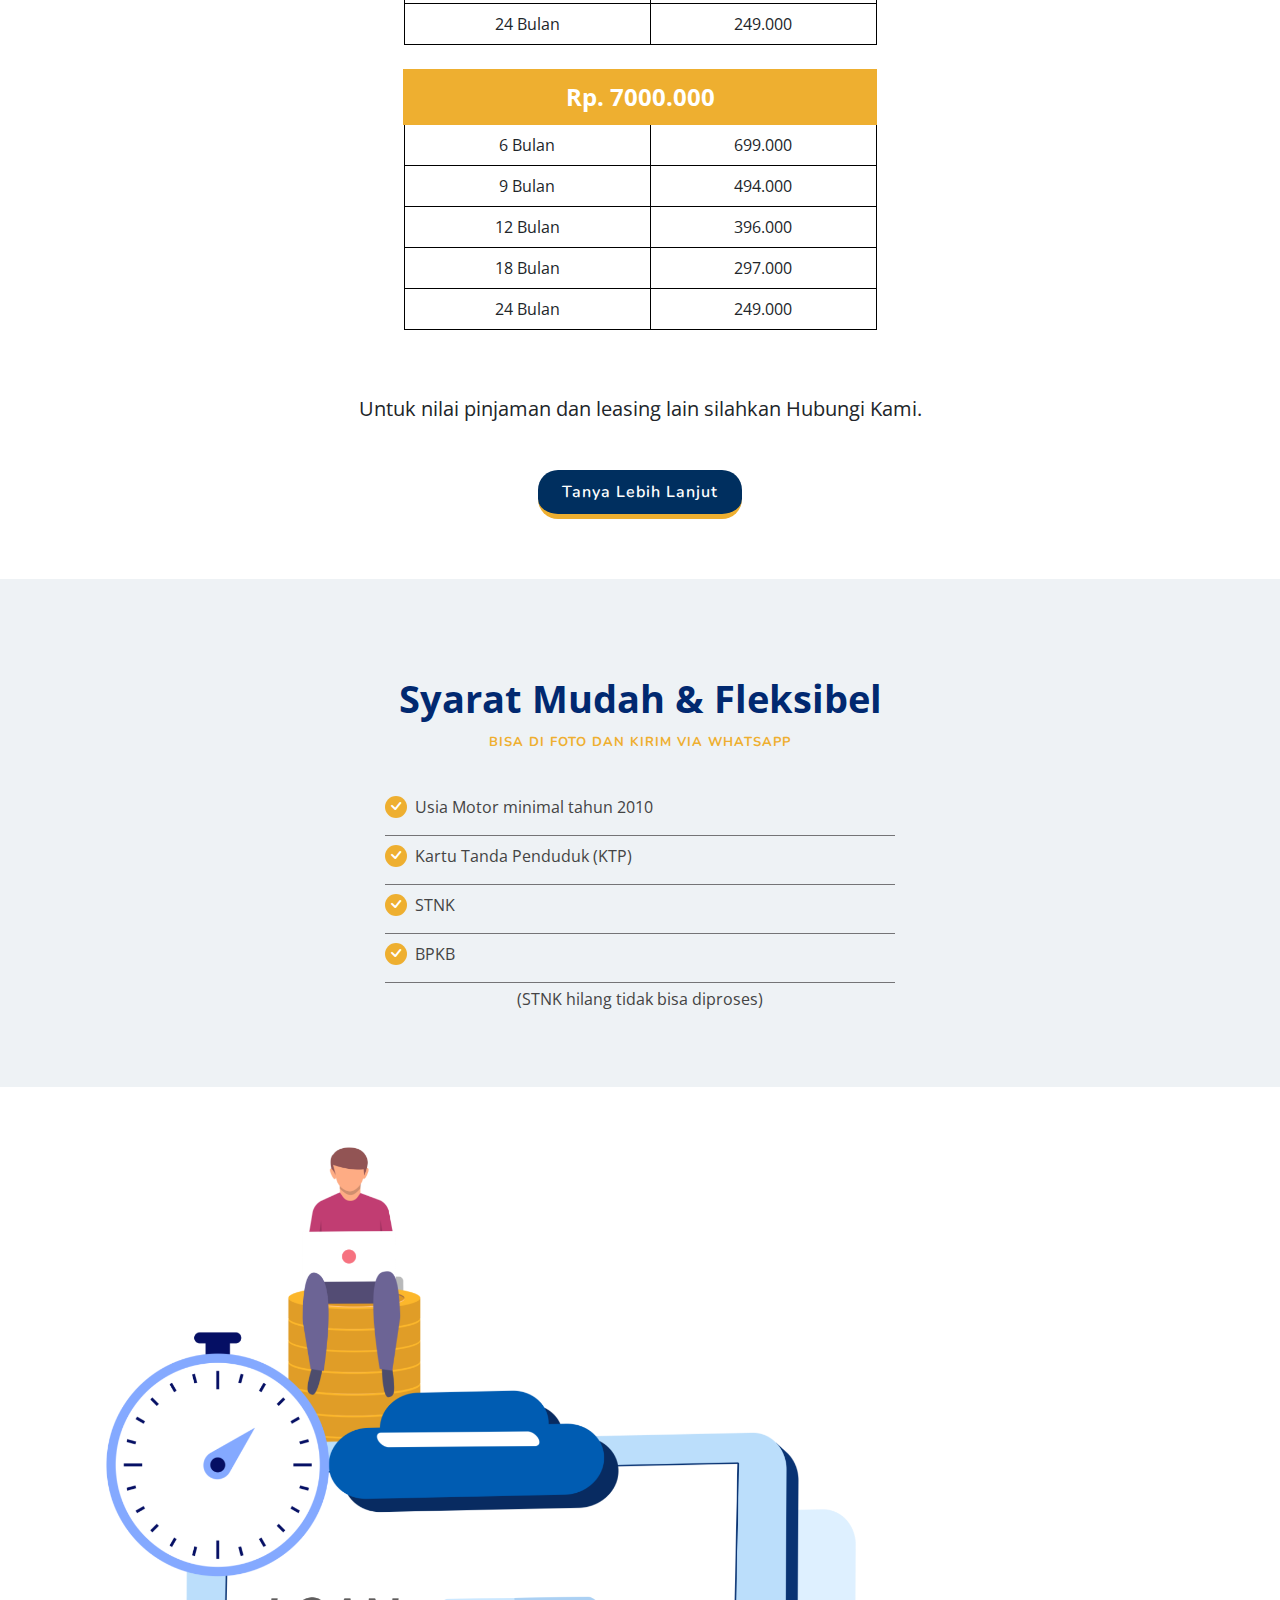
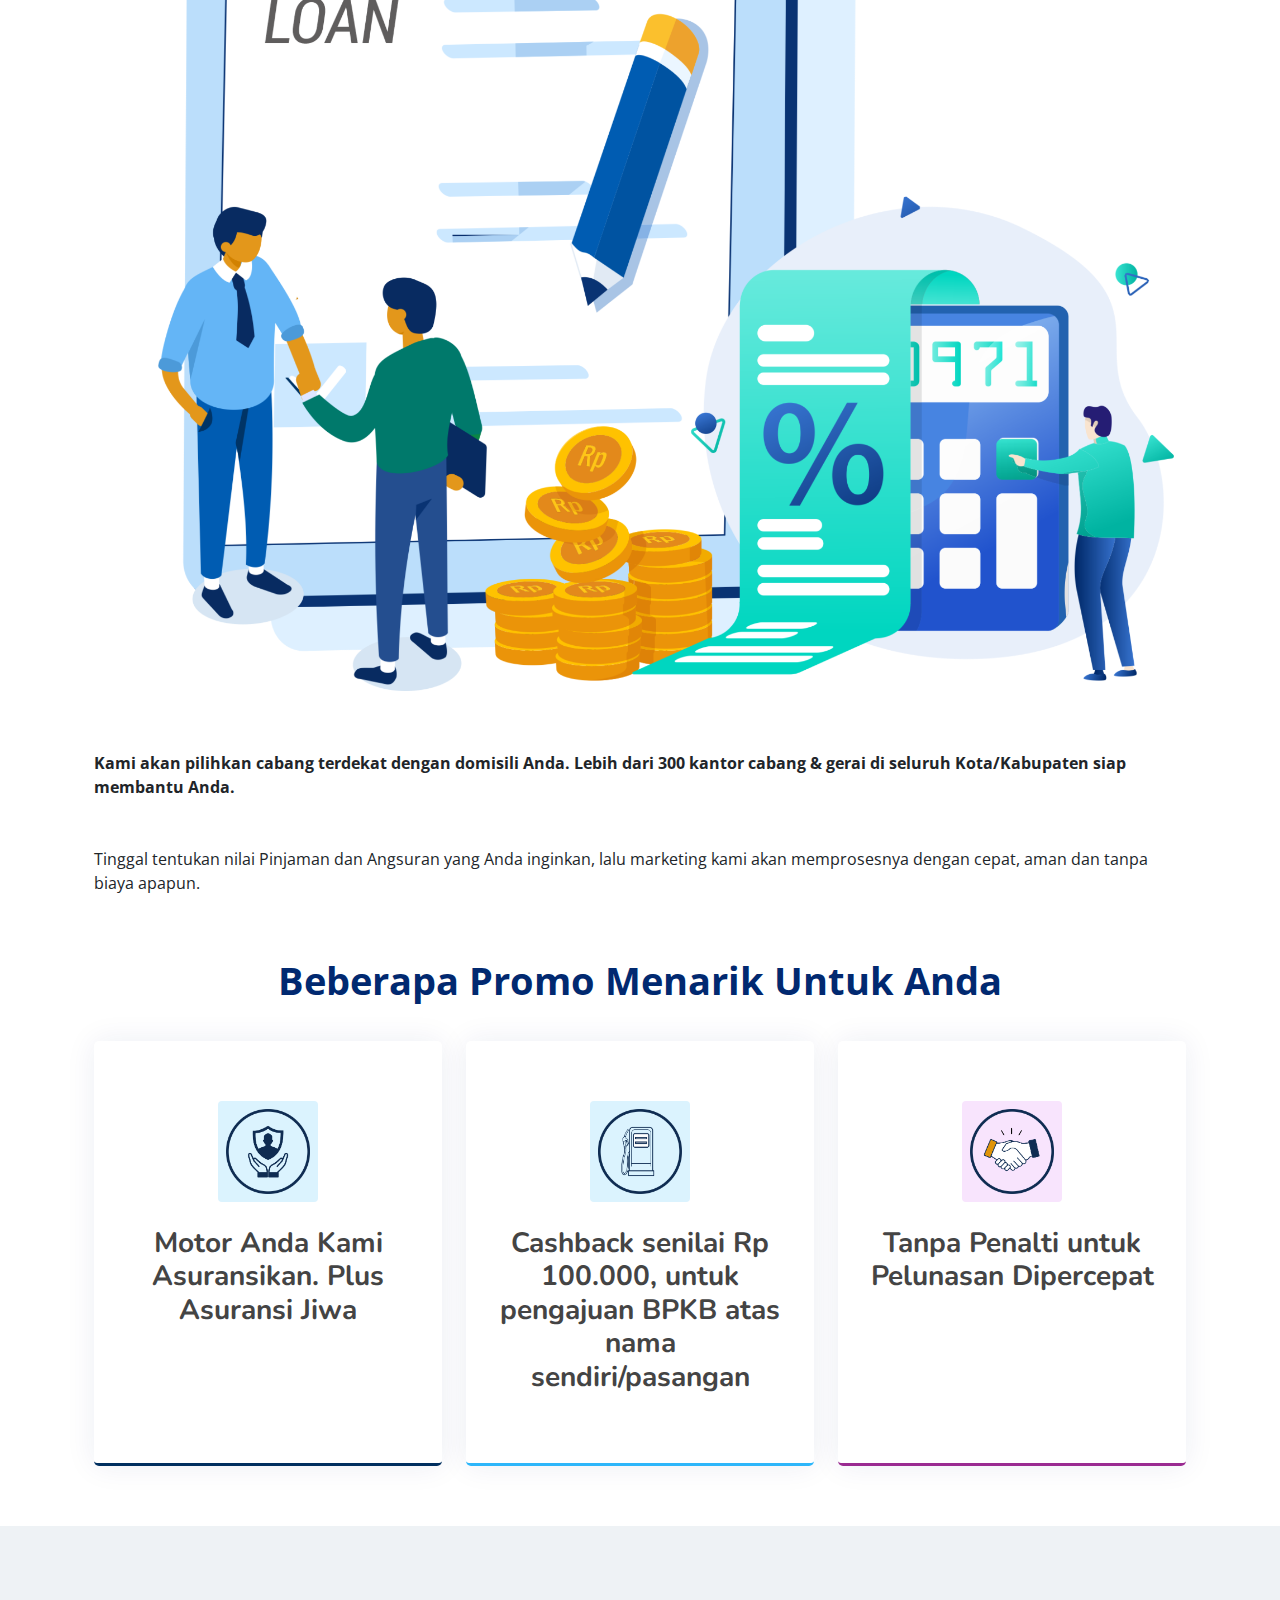
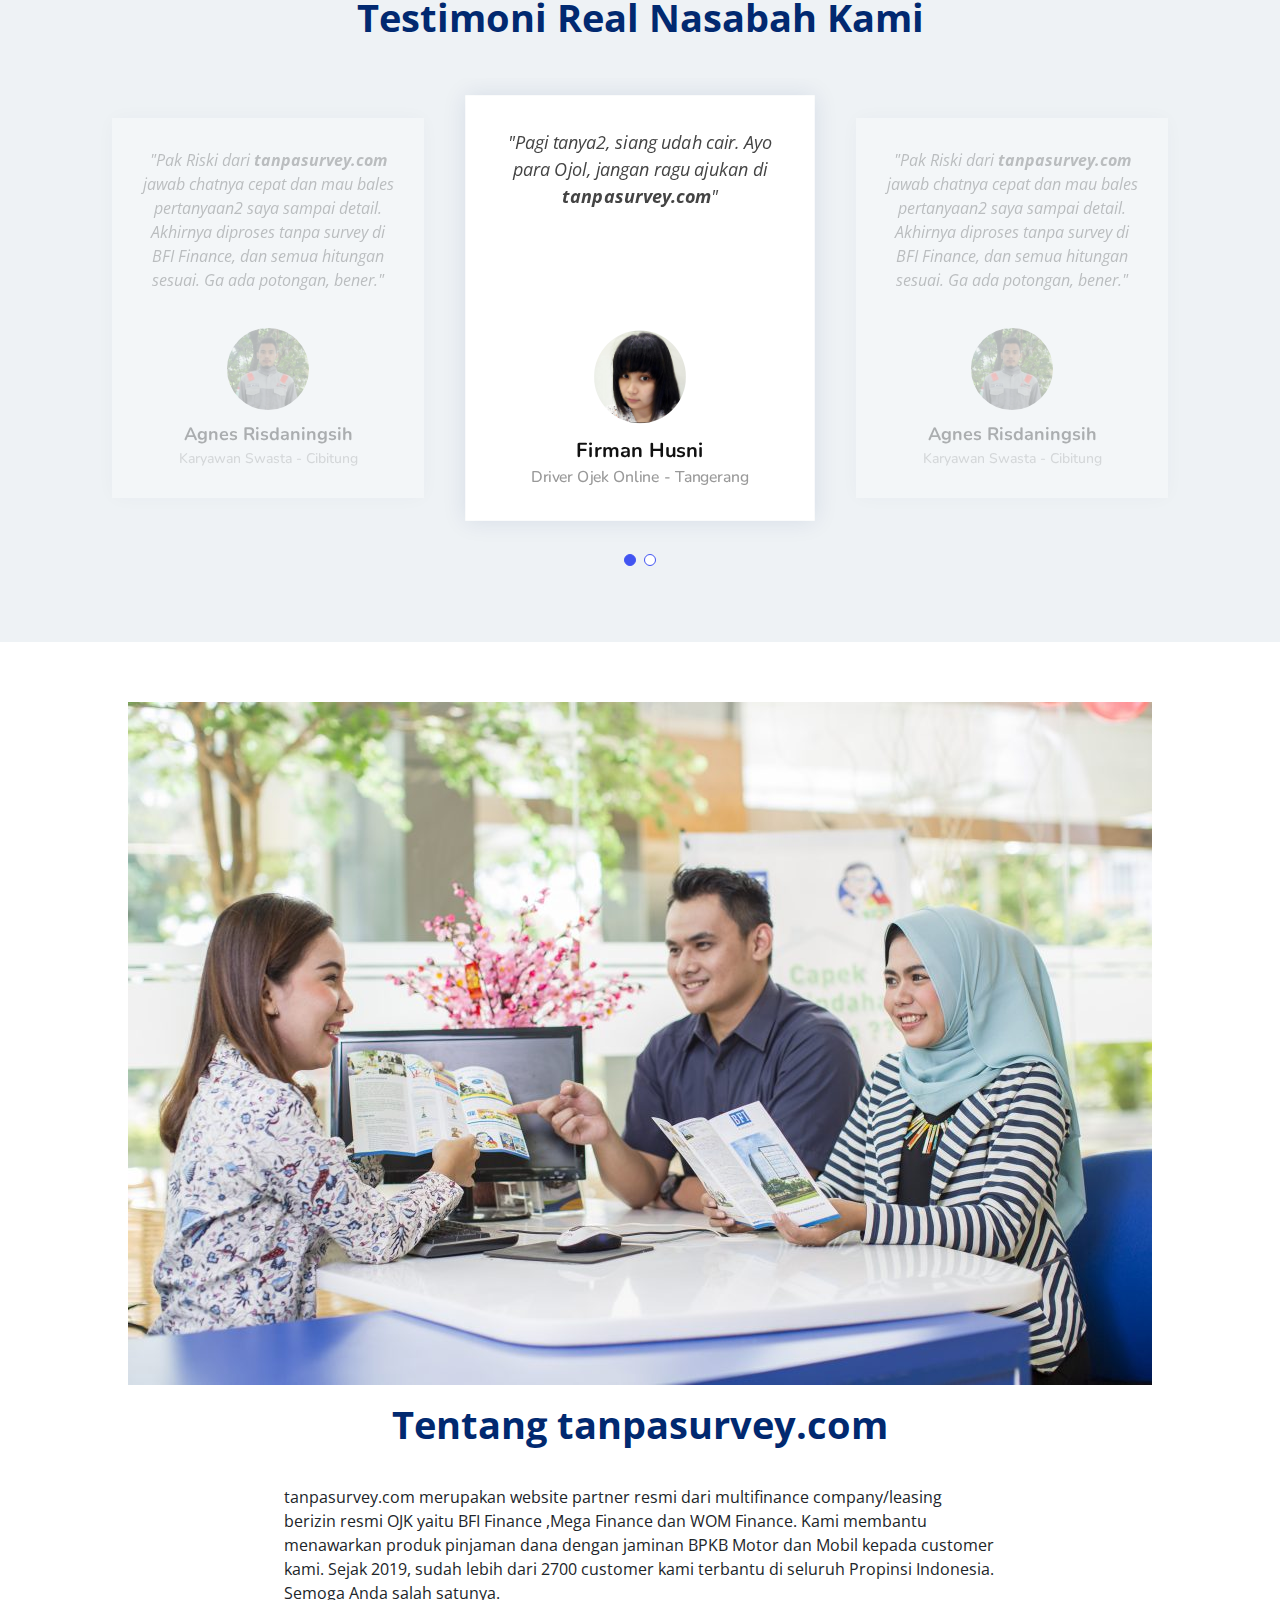
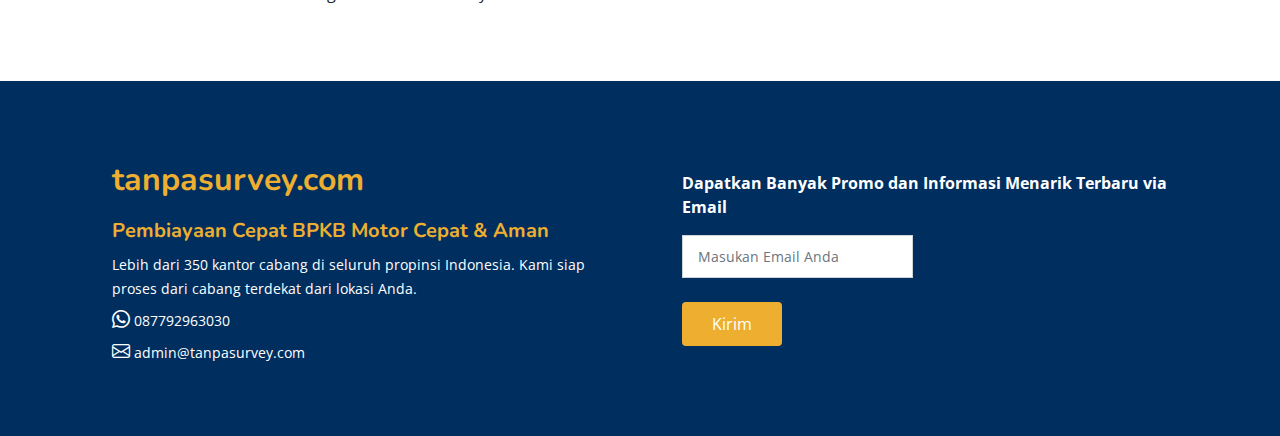
==== commit f21c9fc7: "hampir selesai:" ====
--- a/index.html
+++ b/index.html
@@ -5,7 +5,7 @@
   <meta charset="utf-8">
   <meta content="width=device-width, initial-scale=1.0" name="viewport">
 
-  <title>Dana Motorku</title>
+  <title>Tanya Survey</title>
   <meta content="" name="description">
 
   <meta content="" name="keywords">
@@ -44,11 +44,11 @@
       <nav id="navbar" class="navbar">
         <ul>
           <li><a class="nav-link scrollto active" href="index.html">Home</a></li>
-          <li><a class="nav-link scrollto" href="#table-angsuran">Tabel Angsuran</a></li>
-          <li><a class="nav-link scrollto" href="komisi.html">Dapatkan Komisi Mediator</a></li>
+          <li><a class="nav-link scrollto" href="#table-angsuran">List Angsuran</a></li>
+<!--           <li><a class="nav-link scrollto" href="komisi.html">Dapatkan Komisi Mediator</a></li> -->
           <li><a class="nav-link scrollto" href="jaminan.html">Jaminan Pasti Cair</a></li>
         </ul>
-        <div class="navbar-wa me-2"><a class="p-0 text-white px-2 py-1" href="https://api.whatsapp.com/send?phone=6287792963030&text=Hallo%20Admin%0ASaya%20perlu%20info%20Pinjaman%20Gadai%20BPKB%20Motor%20." target="_blank"><i class="bi bi-whatsapp me-2"></i> 087792963030</a></div>
+        <div class="navbar-wa me-2"><a class="p-0 text-white px-2 py-1" href="https://api.whatsapp.com/send?phone=6287792963030&text=Hallo%20Admin%20tanpasurvey.com%20,%20saya%20perlu%20info%20Pinjaman%20Gadai%20BPKB%20Motor%20." target="_blank"><i class="bi bi-whatsapp me-2"></i> 087792963030</a></div>
         <i class="bi bi-list mobile-nav-toggle"></i>
       </nav><!-- .navbar -->
 
@@ -60,13 +60,13 @@
     <div class="container mt-3">
       <div class="row">
         <div class="col-lg-6 d-flex flex-column justify-content-center px-4">
-          <h1>Hanya 10 menit verifikasi, langsung antar BPKB.</h1>
-          <h2 class="mt-4 fs-1">Gadai BPKB Motor Tanpa Potongan</h2>
-          <p class="mt-4 fw-bold" >Tanpa Survey, Proses Mudah</p>
+          <h1>Pembiayaan BPKB Motor Cepat, Tanpa Survey.</h1>
+          <h2 class="mt-4 fs-1">Verifikasi 10 menit, bisa langsung antar BPKB</h2>
+          <p class="mt-4 fw-bold" >Jaminan Pasti cair. Tanpa Potongan</p>
           <div >
             <div class="text-center text-lg-start">
-              <a href="https://api.whatsapp.com/send?phone=6287792963030&text=Hallo%20Admin%0ASaya%20perlu%20info%20Pinjaman%20Gadai%20BPKB%20Motor%20." target="_blank" class="btn-get-started scrollto d-inline-flex align-items-center justify-content-center align-self-center py-4">
-                <span>Pengajuan Cepat</span>
+              <a href="https://api.whatsapp.com/send?phone=6287792963030&text=Hallo%20Admin%20tanpasurvey.com%20,%20saya%20perlu%20info%20Pinjaman%20Gadai%20BPKB%20Motor%20." target="_blank" class="btn-get-started scrollto d-inline-flex align-items-center justify-content-center align-self-center py-4">
+                <span>Ajukan Sekarang</span>
               </a>
             </div>
           </div>
@@ -95,14 +95,14 @@
       <div class="container">
         <div class="row">
           <div class="col-lg-12 d-flex flex-column justify-content-center" style="padding-left: 30px;padding-right: 30px">
-            <h1 class="text-center fs-1">Perlu Dana Tunai ?</h1>
-            <h2 class="mt-4 fs-5" class="text-center">Dapatkan pembiayaan dengan jaminan BPKB Motor berbagai merek dari leasing resmi OJK.</h2>
-            <h2 class="mt-4 fs-5" class="text-center">Pencairan besar (tergantung harga motor), Cair di hari yang sama.</h2>
-            <p class="fw-bold mt-4" class="text-center">Tanpa Biaya, Tanpa Survey, Tanpa Ribet</p>
+            <h1 class="text-center fs-1">Perlu Pembiayaan Cepat ?</h1>
+            <h2 class="mt-4 fs-5" class="text-center">Dapatkan dana tunai dengan <span class="fw-bold">agunan Buku Kepemilikan Motor dari leasing resmi</span> berlisensi Otoritas Jasa Keuangan (OJK).</h2>
+            <h2 class="mt-4 fs-5" class="text-center">Pencairan mulai <span class="fw-bold">1 juta sd 50 juta</span>, tenor 6 bulan sd 24 bulan</h2>
+            <p class="fw-bold mt-4" class="text-center">Fleksibel. Tanpa Survey. Tanpa Potongan.</p>
             <div>
               <div class="d-flex justify-content-center">
-                <a href="" class="btn-custom btn-primary btn mx-2 border-20px"><span>Keunggulan Kami</span></a>
-                <a href="" class="btn-custom btn-primary btn mx-2 border-20px"><span>Tabel Angsuran</span></a>
+                <a href="#kami-lebih-baik" class="btn-custom btn-primary btn mx-2 border-20px"><span>Kami Lebih Baik</span></a>
+                <a href="#table-angsuran" class="btn-custom btn-primary btn mx-2 border-20px"><span>List Angsuran</span></a>
               </div>
             </div>
           </div>
@@ -117,16 +117,16 @@
       <div class="container">
 
         <header class="section-header pb-0">
-          <p>Hitung Pinjaman</p>
+          <p>Kalkulasi Pinjaman</p>
         </header>
 
         <div class="row">
           <form action="" id="hitung-pinjaman">
             <div class="d-flex justify-content-center">              
               <div class="col-lg-6 px-4">
-                <h2 class="mt-3 sub-text-orange text-center mb-5">Kami akan siapkan penawaran terbaik untuk Anda</h2>
+                <h2 class="mt-3 sub-text-orange text-center mb-5">Kami selalu berikan promo menarik setiap hari</h2>
                 <div class="mb-3 jml_dana">
-                  <label for="" class="fw-bold text-dark mb-2">Dana Yang Dibutuhkan</label>
+                  <label for="" class="fw-bold text-dark mb-2">Perlu Dana Berapa?</label>
                   <input type="text" id="rupiah" name="jml_dana" class="form-control fw-bold border-s-0" placeholder="" value="" required>
                 </div>
                 <div class="mb-3">
@@ -138,7 +138,7 @@
                   </div>
                 </div>
                 <div class="mb-3">
-                  <label for="" class="fw-bold text-dark mb-2">Tenor Pembayaran</label>
+                  <label for="" class="fw-bold text-dark mb-2">Durasi Cicilan</label>
                   <select name="tenor" id="" class="form-control fw-bold text-secondary">
                     <option selected></option>
                     <option value="6 Bulan">6 Bulan</option>
@@ -154,13 +154,13 @@
                 </div>
                 <div class="">
                   <label for="" class="fw-bold text-dark mb-2">Merek, Tipe dan Tahun Motor</label>
-                  <input type="text" name="merek" class="form-control fw-bold" placeholder="Contoh : Beat Sporty 2018" required>
+                  <input type="text" name="merek" class="form-control fw-bold" placeholder="Contoh : Mio J 2017" required>
                 </div>
               </div>
             </div>
             <div class="d-flex justify-content-center">
               <div class="col-lg-6 text-end">
-                <a class="btn btn-primary border-20px px-5" id="hitung">Hitung</a>
+                <a class="btn btn-primary border-20px px-5" id="hitung">Hitung Sekarang</a>
               </div>
             </div>
           </form>
@@ -186,10 +186,10 @@
     </section><!-- End About Section -->
 
     <!-- ======= Values Section ======= -->
-    <section id="values" class="values pt-0">
+    <section id="kami-lebih-baik" class="values pt-0">
       <div class="container" >
         <header class="section-header">
-          <p>Keunggulan Proses Pinjaman Gadai BPKB Motor Kami</p>
+          <p>Mengapa Pembiayaan Kami Lebih Baik ?</p>
         </header>
         <div class="row">
           <div class="d-flex justify-content-center">
@@ -200,31 +200,31 @@
                   <div class="border-check me-2">
                     <i class="bi bi-check check p-0"></i>
                   </div>
-                  <p >Pengajuan Cepat Diproses, Tanpa Survey</p>
-                </div>
-              </div>
-              <div class="col-md-12 py-1">
-                <div class="feature-box d-flex align-items-start border-bottom-1px">
-                  <div class="border-check me-2">
-                    <i class="bi bi-check check p-0"></i>
-                  </div>
-                  <p >Bisa membiayai Pajak Mati (Tanpa Potongan)</p>
-                </div>
-              </div>
-              <div class="col-md-12 py-1">
-                <div class="feature-box d-flex align-items-start border-bottom-1px">
-                  <div class="border-check me-2">
-                    <i class="bi bi-check check p-0"></i>
-                  </div>
-                  <p >Plat Daerah dan KTP daerah bisa dibiayai</p>
-                </div>
-              </div>
-              <div class="col-md-12 py-1">
-                <div class="feature-box d-flex align-items-start border-bottom-1px">
-                  <div class="border-check me-2">
-                    <i class="bi bi-check check p-0"></i>
-                  </div>
-                  <p >Cicilan ringan mulai Rp 9000/ hari</p>
+                  <p >Fast Approval (Proses Tanpa Survey)</p>
+                </div>
+              </div>
+              <div class="col-md-12 py-1">
+                <div class="feature-box d-flex align-items-start border-bottom-1px">
+                  <div class="border-check me-2">
+                    <i class="bi bi-check check p-0"></i>
+                  </div>
+                  <p >Pajak mati tidak masalah. Tanpa Potongan</p>
+                </div>
+              </div>
+              <div class="col-md-12 py-1">
+                <div class="feature-box d-flex align-items-start border-bottom-1px">
+                  <div class="border-check me-2">
+                    <i class="bi bi-check check p-0"></i>
+                  </div>
+                  <p >Melayani Plat Daerah dan KTP daerah.</p>
+                </div>
+              </div>
+              <div class="col-md-12 py-1">
+                <div class="feature-box d-flex align-items-start border-bottom-1px">
+                  <div class="border-check me-2">
+                    <i class="bi bi-check check p-0"></i>
+                  </div>
+                  <p >Cicilan ringan mulai Rp 8000/ hari</p>
                 </div>
               </div>
               <div class="col-md-12 py-1">
@@ -240,31 +240,31 @@
                   <div class="border-check me-2">
                     <i class="bi bi-check check p-0"></i>
                   </div>
-                  <p >Kos-kosan bisa dibiayai</p>
-                </div>
-              </div>
-              <div class="col-md-12 py-1">
-                <div class="feature-box d-flex align-items-start border-bottom-1px">
-                  <div class="border-check me-2">
-                    <i class="bi bi-check check p-0"></i>
-                  </div>
-                  <p >Angsuran panjang hingga 24 bulan</p>
-                </div>
-              </div>
-              <div class="col-md-12 py-1">
-                <div class="feature-box d-flex align-items-start border-bottom-1px">
-                  <div class="border-check me-2">
-                    <i class="bi bi-check check p-0"></i>
-                  </div>
-                  <p >Data bisa dibantu sampai cair</p>
-                </div>
-              </div>
-              <div class="col-md-12 py-1">
-                <div class="feature-box d-flex align-items-start border-bottom-1px">
-                  <div class="border-check me-2">
-                    <i class="bi bi-check check p-0"></i>
-                  </div>
-                  <p >Dibiayai oleh leasing resmi berizin Otoritas Jasa Keuangan (OJK)</p>
+                  <p >Kos-kosan bulanan bisa diproses</p>
+                </div>
+              </div>
+              <div class="col-md-12 py-1">
+                <div class="feature-box d-flex align-items-start border-bottom-1px">
+                  <div class="border-check me-2">
+                    <i class="bi bi-check check p-0"></i>
+                  </div>
+                  <p >Tenor Angsuran hingga 24 bulan</p>
+                </div>
+              </div>
+              <div class="col-md-12 py-1">
+                <div class="feature-box d-flex align-items-start border-bottom-1px">
+                  <div class="border-check me-2">
+                    <i class="bi bi-check check p-0"></i>
+                  </div>
+                  <p >Data bisa dibantu sampai acc. Tanpa Biaya</p>
+                </div>
+              </div>
+              <div class="col-md-12 py-1">
+                <div class="feature-box d-flex align-items-start border-bottom-1px">
+                  <div class="border-check me-2">
+                    <i class="bi bi-check check p-0"></i>
+                  </div>
+                  <p >Leasing resmi berizin Otoritas Jasa Keuangan (OJK)</p>
                 </div>
               </div>
               <div class="col-md-12 py-1">
@@ -288,8 +288,8 @@
   <section id="table-angsuran" class="values pt-0">
     <div class="container" >
       <header class="section-header pb-3">
-        <p>Tabel Angsuran</p>
-        <h2 class="mt-2 mb-4 ls-4px">Khusus untuk Mega Finance. Untuk Leasing lain silahkan hubungi kami</h2>
+        <p>List Angsuran</p>
+        <h2 class="mt-2 mb-4 ls-4px">*Khusus untuk Mega Finance. Untuk Leasing lain silahkan hubungi kami</h2>
       </header>
       <div class="row d-flex justify-content-center">
         <div class="col-lg-6 px-5">
@@ -382,9 +382,9 @@
           </table>
         </div>
       </div>
-      <p class="text-dark text-center fs-5 mt-5">Untuk nilai pinjaman lain silahkan <a href="" class="fw-bold text-dark">Hubungi Kami</a></p>
+      <p class="text-dark text-center fs-5 mt-5">Untuk nilai pinjaman dan leasing lain silahkan Hubungi Kami.</p>
       <div class="d-flex justify-content-center">
-        <a href="https://api.whatsapp.com/send?phone=6287792963030&text=Hallo%20Admin%0ASaya%20perlu%20info%20Pinjaman%20Gadai%20BPKB%20Motor%20" class="btn btn-primary border-20px text-center px-4">Hubungi Kami</a>
+        <a href="https://api.whatsapp.com/send?phone=6287792963030&text=Hallo%20Admin%20tanpasurvey.com%20,%20saya%20perlu%20info%20Pinjaman%20Gadai%20BPKB%20Motor%20." class="btn btn-primary border-20px text-center px-4">Tanya Lebih Lanjut</a>
       </div>
     </div>
 
@@ -408,7 +408,7 @@
   <section id="values" class="values bg-grey pt-1">
     <div class="container" >
       <header class="section-header">
-        <p>Persyaratan Cukup Mudah</p>
+        <p>Syarat Mudah & Fleksibel</p>
         <h2 class="mt-3">bisa di foto dan kirim via Whatsapp</h2>
       </header>
       <div class="row">
@@ -420,7 +420,7 @@
                <div class="border-check me-2">
                 <i class="bi bi-check check p-0"></i>
               </div>
-              <p >Kartu Tanda Penduduk (KTP)</p>
+              <p >Usia Motor minimal tahun 2010</p>
             </div>
           </div>
           <div class="col-md-12 py-1">
@@ -428,7 +428,7 @@
              <div class="border-check me-2">
               <i class="bi bi-check check p-0"></i>
             </div>
-            <p >Kartu Keluarga</p>
+            <p >Kartu Tanda Penduduk (KTP)</p>
           </div>
         </div>
         <div class="col-md-12 py-1">
@@ -444,9 +444,10 @@
          <div class="border-check me-2">
           <i class="bi bi-check check p-0"></i>
         </div>
-        <p >BPKB asli</p>
-      </div>
-    </div>
+        <p >BPKB</p>
+      </div>
+    </div>
+    <div><p class="text-center">(STNK hilang tidak bisa diproses)</p></div>
   </div>
 </div>
 </div>
@@ -473,10 +474,10 @@
 <section id="services" class="services pt-0">
 
   <div class="container px-4" >
-    <p class=" text-dark fs-6 mb-5">Jika Anda sudah setuju dengan Nilai Pinjaman dan Angsuran, maka segera siapkan dan kirim foto persyaratannya. Lalu tim marketing dari leasing terkait akan segera </p>
     <p class="fw-bold text-dark fs-6 mb-5">Kami akan pilihkan cabang terdekat dengan domisili Anda. Lebih dari 300 kantor cabang & gerai di seluruh Kota/Kabupaten siap membantu Anda.</p>
+    <p class=" text-dark fs-6 mb-5">Tinggal tentukan nilai Pinjaman dan Angsuran yang Anda inginkan, lalu marketing kami akan memprosesnya dengan cepat, aman dan tanpa biaya apapun. </p>
     <header class="section-header mt-5">
-      <p class="pt-3">Bonus Tambahan Untuk Nasabah Kami</p>
+      <p class="pt-3">Beberapa Promo Menarik Untuk Anda</p>
     </header>
 
     <div class="row gy-4">
@@ -486,7 +487,7 @@
           <div class="icon p-2">
             <img class="img-fluid" src="assets/img/icon/asuransi.png" alt="">
           </div>
-          <h3>Asuransi Motor & Asuransi Jiwa selama Masa Angsuran</h3>
+          <h3>Motor Anda Kami Asuransikan. Plus Asuransi Jiwa</h3>
         </div>
       </div>
 
@@ -495,7 +496,7 @@
           <div class="icon p-2">
             <img class="img-fluid" src="assets/img/icon/pertalite.png" alt="">
           </div>
-          <h3>Voucher Pertalite Rp 50.000,- sd Rp 100.000,- untuk BPKB atas nama sendiri</h3>
+          <h3>Cashback senilai Rp 100.000, untuk pengajuan BPKB atas nama sendiri/pasangan</h3>
         </div>
       </div>
 
@@ -504,7 +505,7 @@
           <div class="icon p-2">
             <img class="img-fluid" src="assets/img/icon/komisi.png" alt="">
           </div>
-          <h3>Komisi khusus jika Anda mereferensikan nasabah lain (teman/saudara)</h3>
+          <h3>Tanpa Penalti untuk Pelunasan Dipercepat</h3>
         </div>
       </div>
 
@@ -520,7 +521,7 @@
   <div class="container" >
 
     <header class="section-header px-4">
-      <p>Mereka Yang Puas Dengan Pelayanan Kami</p>
+      <p>Testimoni Real Nasabah Kami</p>
     </header>
 
     <div class="testimonials-slider swiper"  data-aos-delay="200">
@@ -529,12 +530,12 @@
         <div class="swiper-slide">
           <div class="testimonial-item">
             <p>
-             "Saya sudah 2 kali pengajuan ke Danamotorku.com, dibantu cari di BFI Finance. Pencairan sesuai simulasi dan prosesnya ga ribet. Pagi masukin data, siang udah cair." 
+             "Pak Riski dari  <span class="fw-bold">tanpasurvey.com </span>jawab chatnya cepat dan mau bales pertanyaan2 saya sampai detail. Akhirnya diproses tanpa survey di BFI Finance, dan semua hitungan sesuai. Ga ada potongan, bener." 
            </p>
            <div class="profile mt-auto">
             <img src="assets/img/testimoni/1.jpeg" class="testimonial-img" alt="">
-            <h3>Angga Muliyanto</h3>
-            <h4>Karyawan Swasta - Depok</h4>
+            <h3>Agnes Risdaningsih</h3>
+            <h4>Karyawan Swasta - Cibitung</h4>
           </div>
         </div>
       </div><!-- End testimonial item -->
@@ -542,12 +543,12 @@
       <div class="swiper-slide">
         <div class="testimonial-item">
           <p>
-           "Pak Andri dari danamotorku sangat ramah dan memahami produk dengan baik. Saya yang awam sangat terbantu. Saya pasti rekomendasikan mitrabpkb ke teman dan saudara."  
+           "Pagi tanya2, siang udah cair. Ayo para Ojol, jangan ragu ajukan di <span class="fw-bold">tanpasurvey.com</span>"  
          </p>
          <div class="profile mt-auto">
           <img src="assets/img/testimoni/2.jpeg" class="testimonial-img" alt="">
-          <h3>Devi Adara</h3>
-          <h4>Toko Kue Adara Bakery - Bandung</h4>
+          <h3>Firman Husni</h3>
+          <h4>Driver Ojek Online - Tangerang</h4>
         </div>
       </div>
     </div><!-- End testimonial item -->
@@ -580,11 +581,11 @@
   <div class="container" >
 
     <header class="section-header">
-      <p>Tentang Kami</p>
+      <p>Tentang tanpasurvey.com</p>
     </header>
     <div class="row d-flex justify-content-center">
       <div class="col-lg-8 px-4">
-        <p class="text-dark fs-6">Danamotorku.com merupakan mitra resmi dari perusahaan pembiayaan berlisensi OJK yaitu BFI Finance, BAF, WOM Finance dan Mega Finance. Kami membantu menawarkan produk pinjaman dana dengan jaminan BPKB Motor dan Mobil kepada customer kami. Sejak 2018, sudah lebih dari 3500 customer kami terbantu di seluruh Propinsi Indonesia. Semoga Anda salah satunya.</p>
+        <p class="text-dark fs-6">tanpasurvey.com merupakan website partner resmi dari multifinance company/leasing berizin resmi OJK yaitu BFI Finance ,Mega Finance dan WOM Finance. Kami membantu menawarkan produk pinjaman dana dengan jaminan BPKB Motor dan Mobil kepada customer kami. Sejak 2019, sudah lebih dari 2700 customer kami terbantu di seluruh Propinsi Indonesia. Semoga Anda salah satunya.</p>
       </div>
     </div>
 
@@ -604,15 +605,15 @@
         <div class="row">
           <div class="col-md-12">
             <div class="info-box py-0 my-0">
-              <h3 class="fs-2 text-orange">danamotorku.com</h3>
-              <h3 class="text-orange">Mitra Leasing Terpercaya</h3>
-              <p class="text-white">Melayani pengajuan lebih dari 330 kota/kabupaten diseluruh Indonesia</p>
+              <h3 class="fs-2 text-orange">tanpasurvey.com</h3>
+              <h3 class="text-orange">Pembiayaan Cepat BPKB Motor Cepat & Aman</h3>
+              <p class="text-white">Lebih dari 350 kantor cabang di seluruh propinsi Indonesia. Kami siap proses dari cabang terdekat dari lokasi Anda.</p>
             </div>
           </div>
           <div class="col-md-12">
             <div class="info-box py-2 ">
               <p class="text-white mb-2"><i class="bi bi-whatsapp text-white"></i> 087792963030</p>
-              <p class="text-white"><i class="bi bi-envelope text-white"></i> admin@danamotorku.com</p>
+              <p class="text-white"><i class="bi bi-envelope text-white"></i> admin@tanpasurvey.com</p>
             </div>
           </div>
         </div>
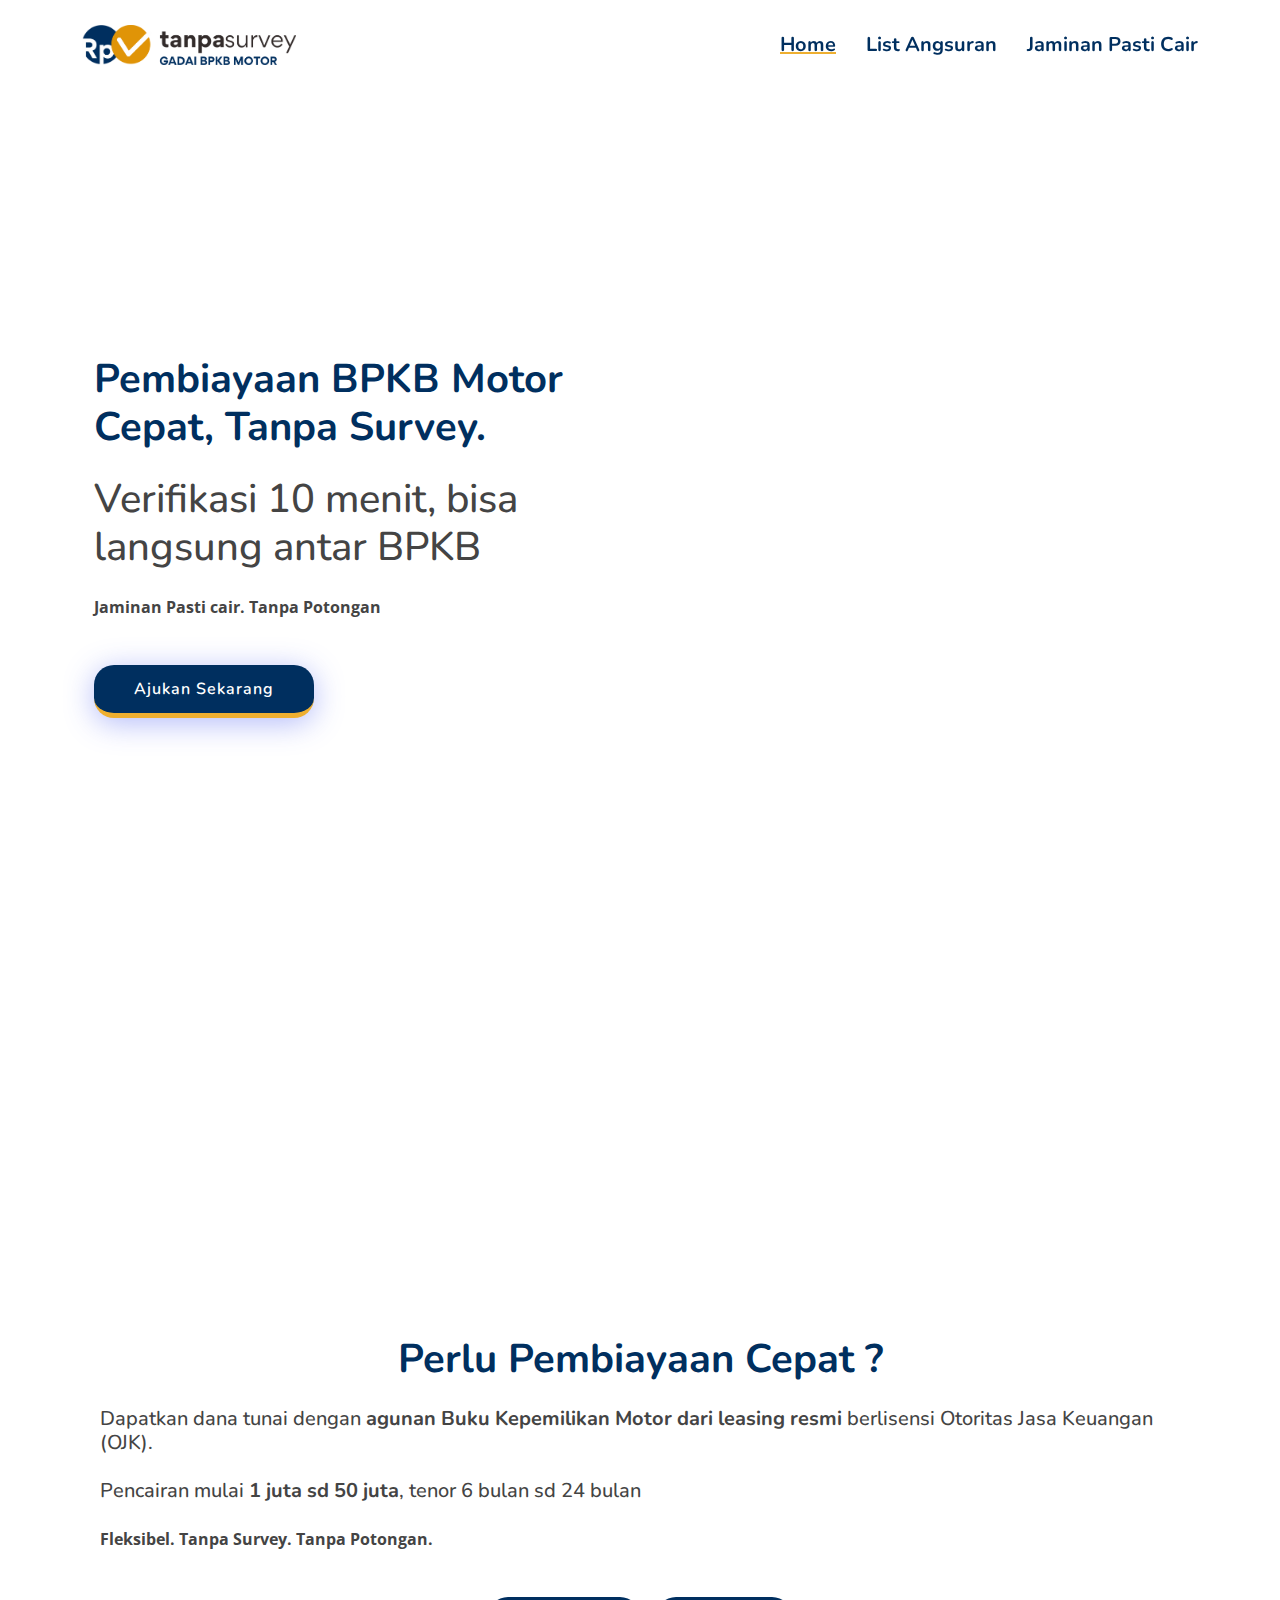
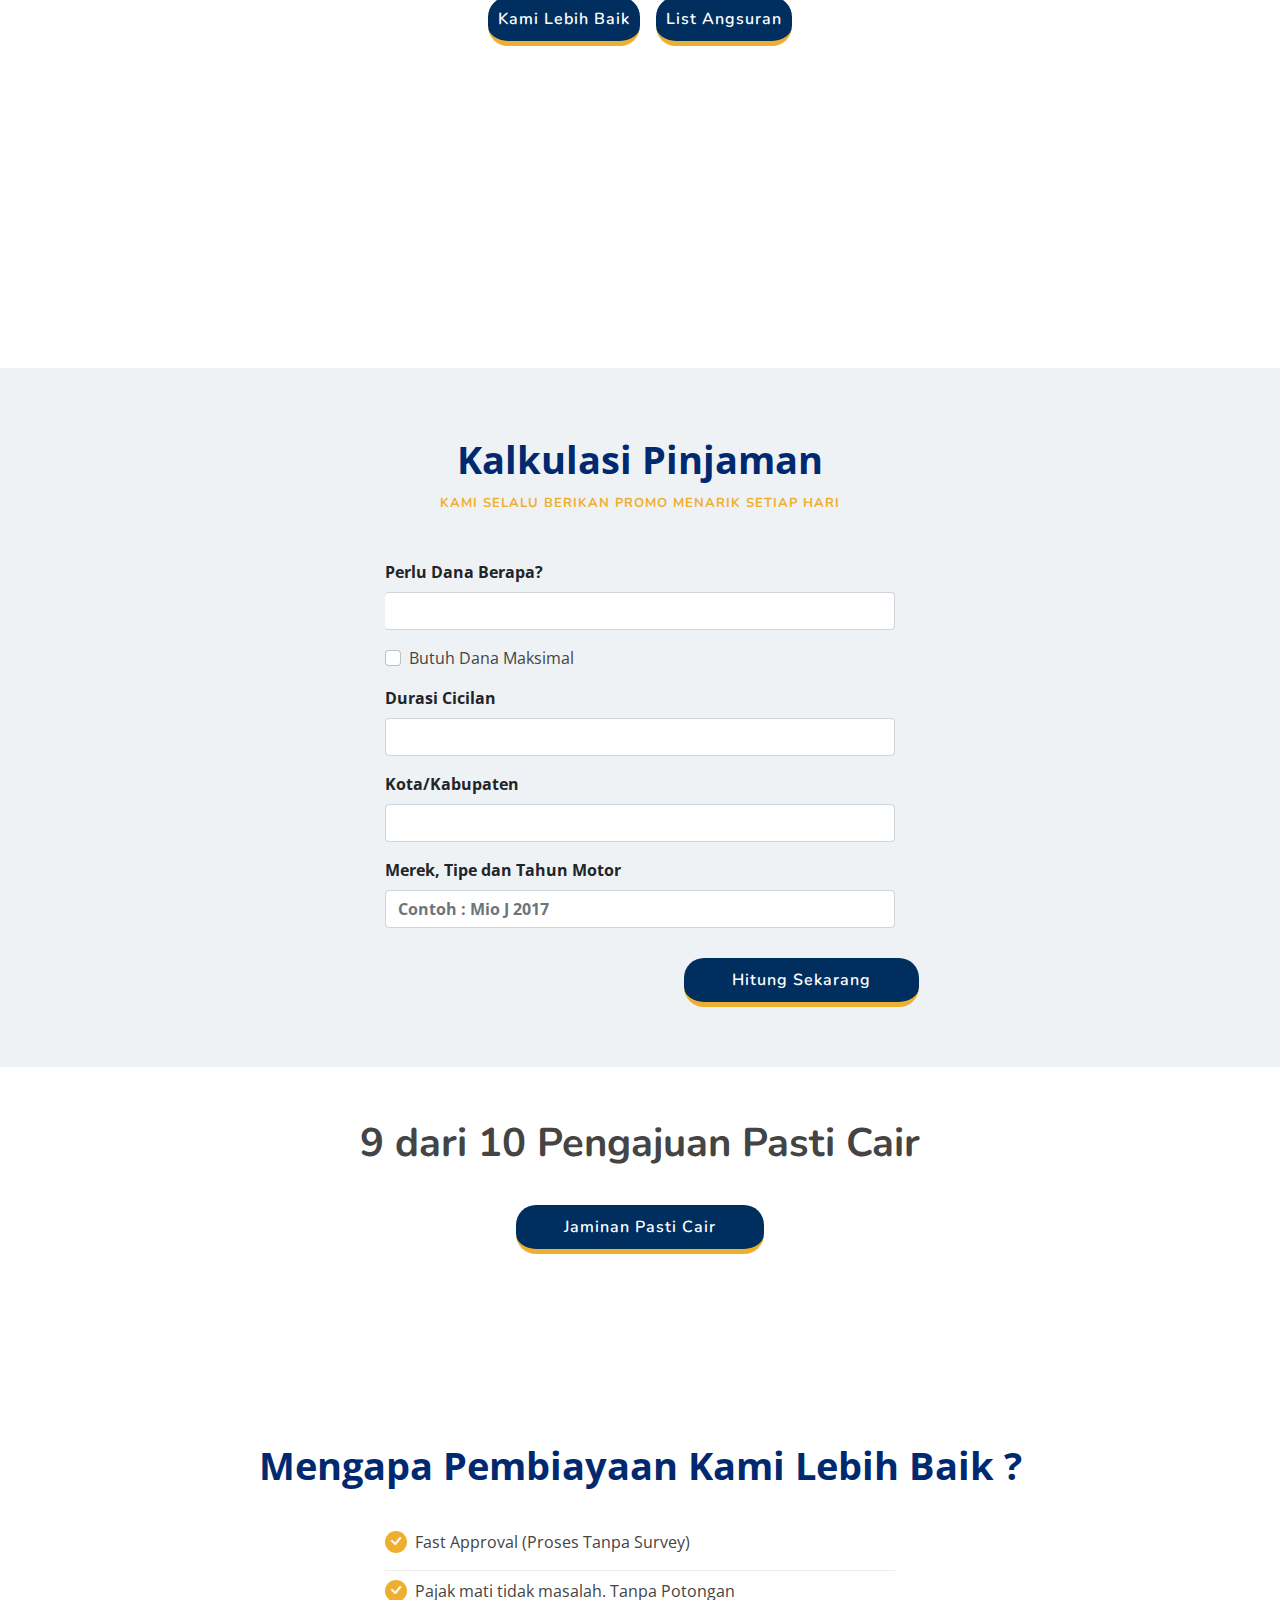
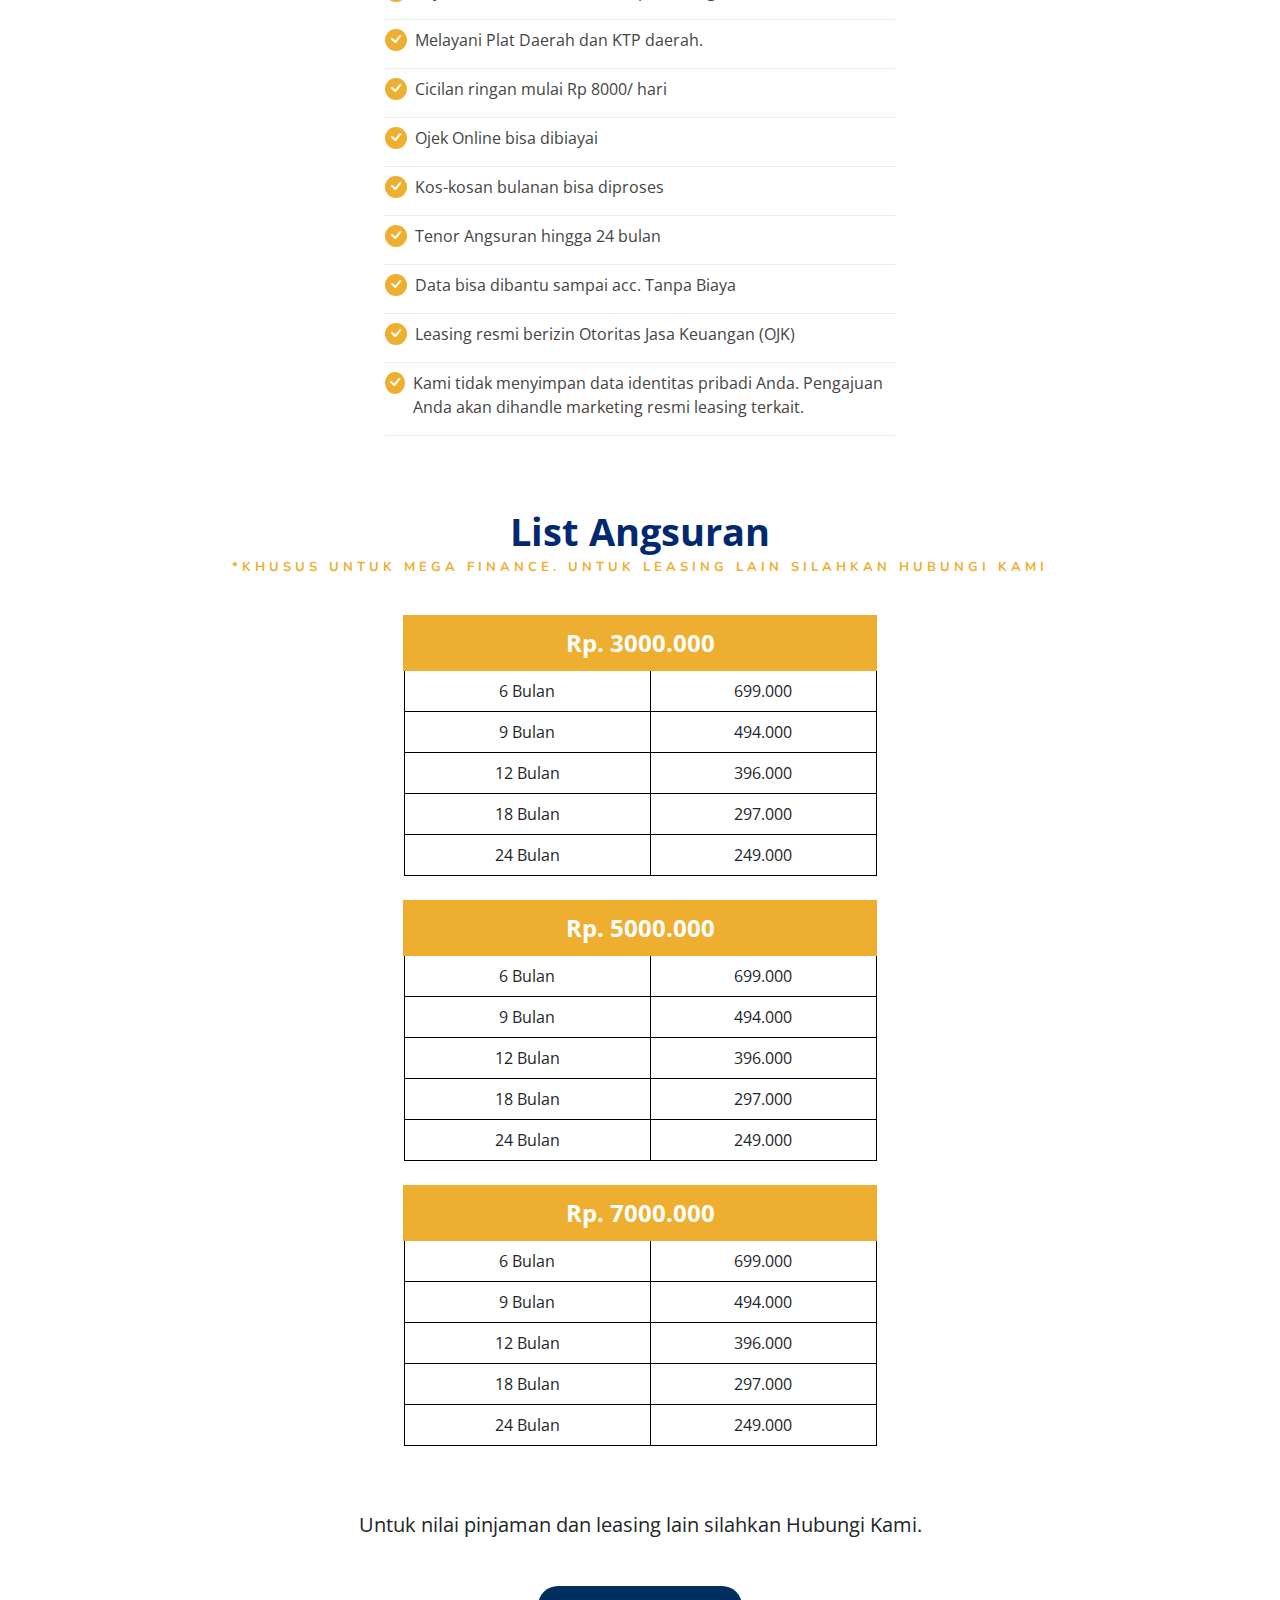
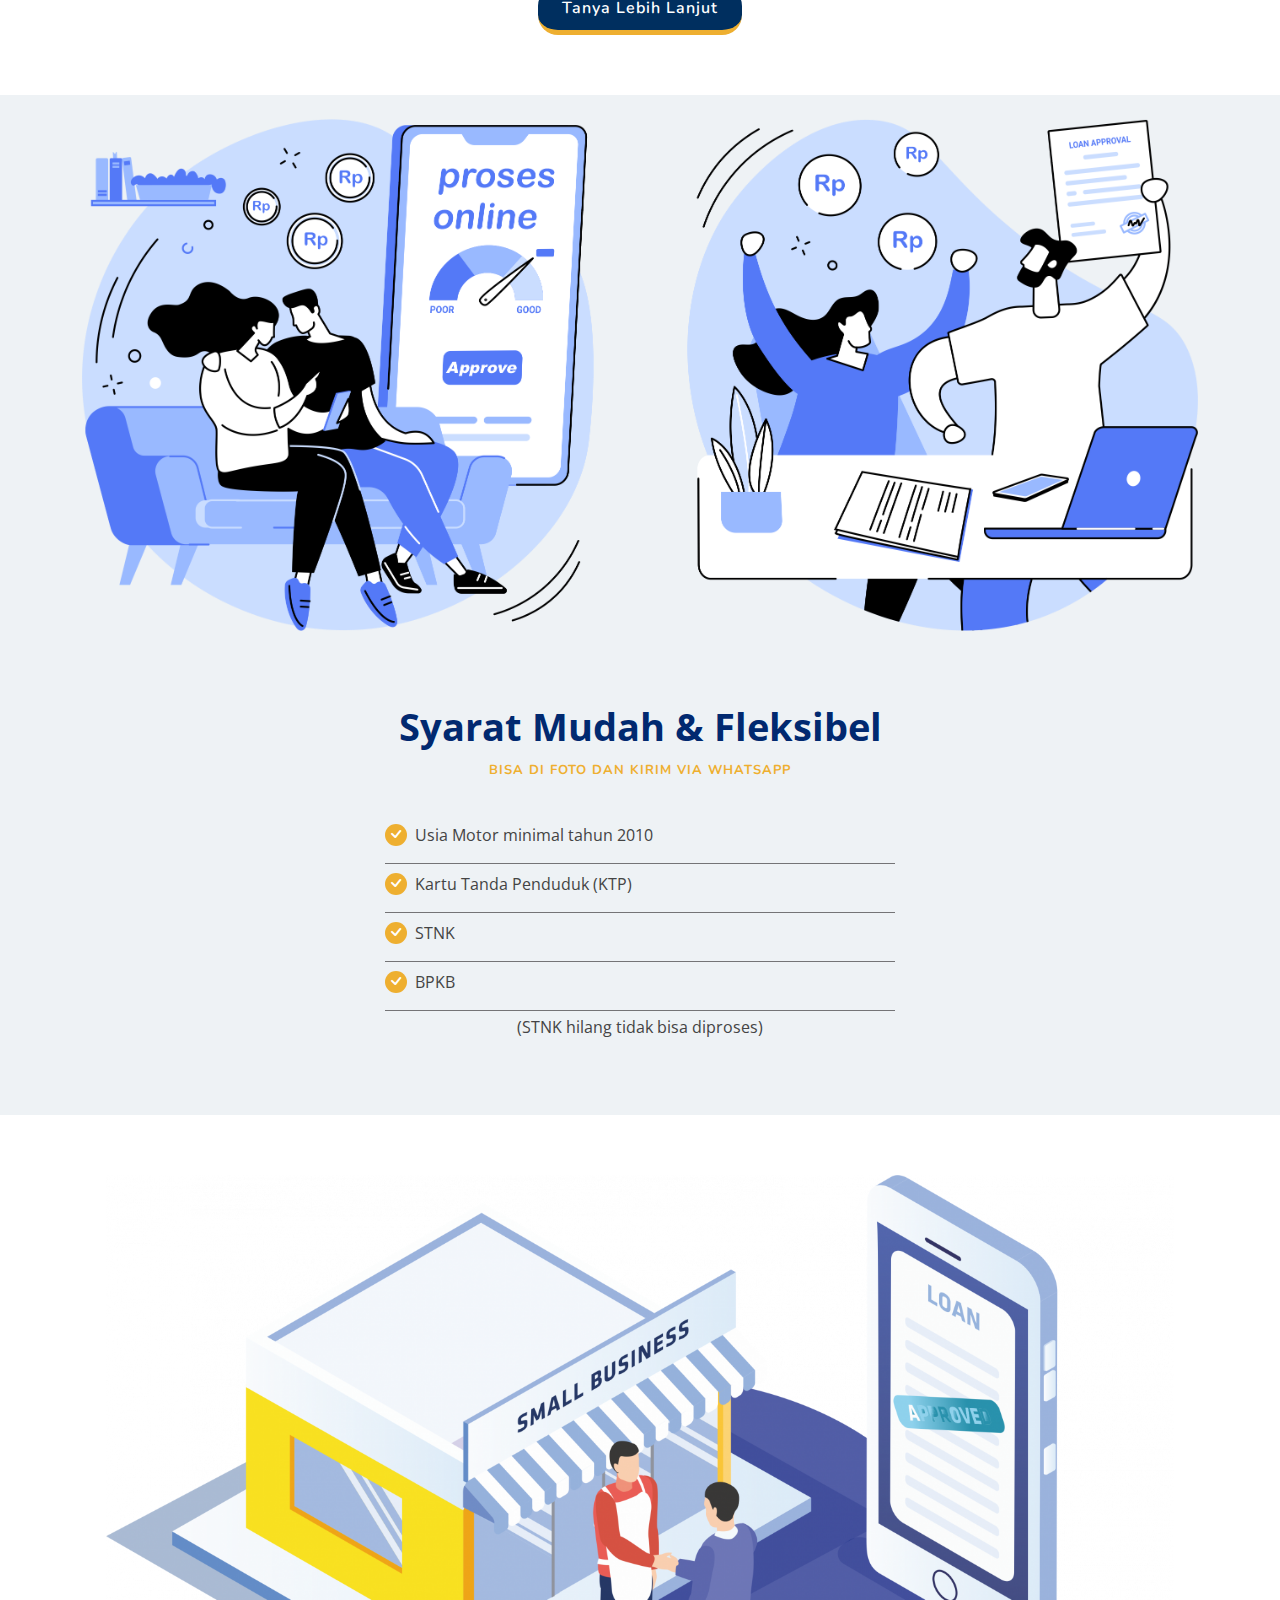
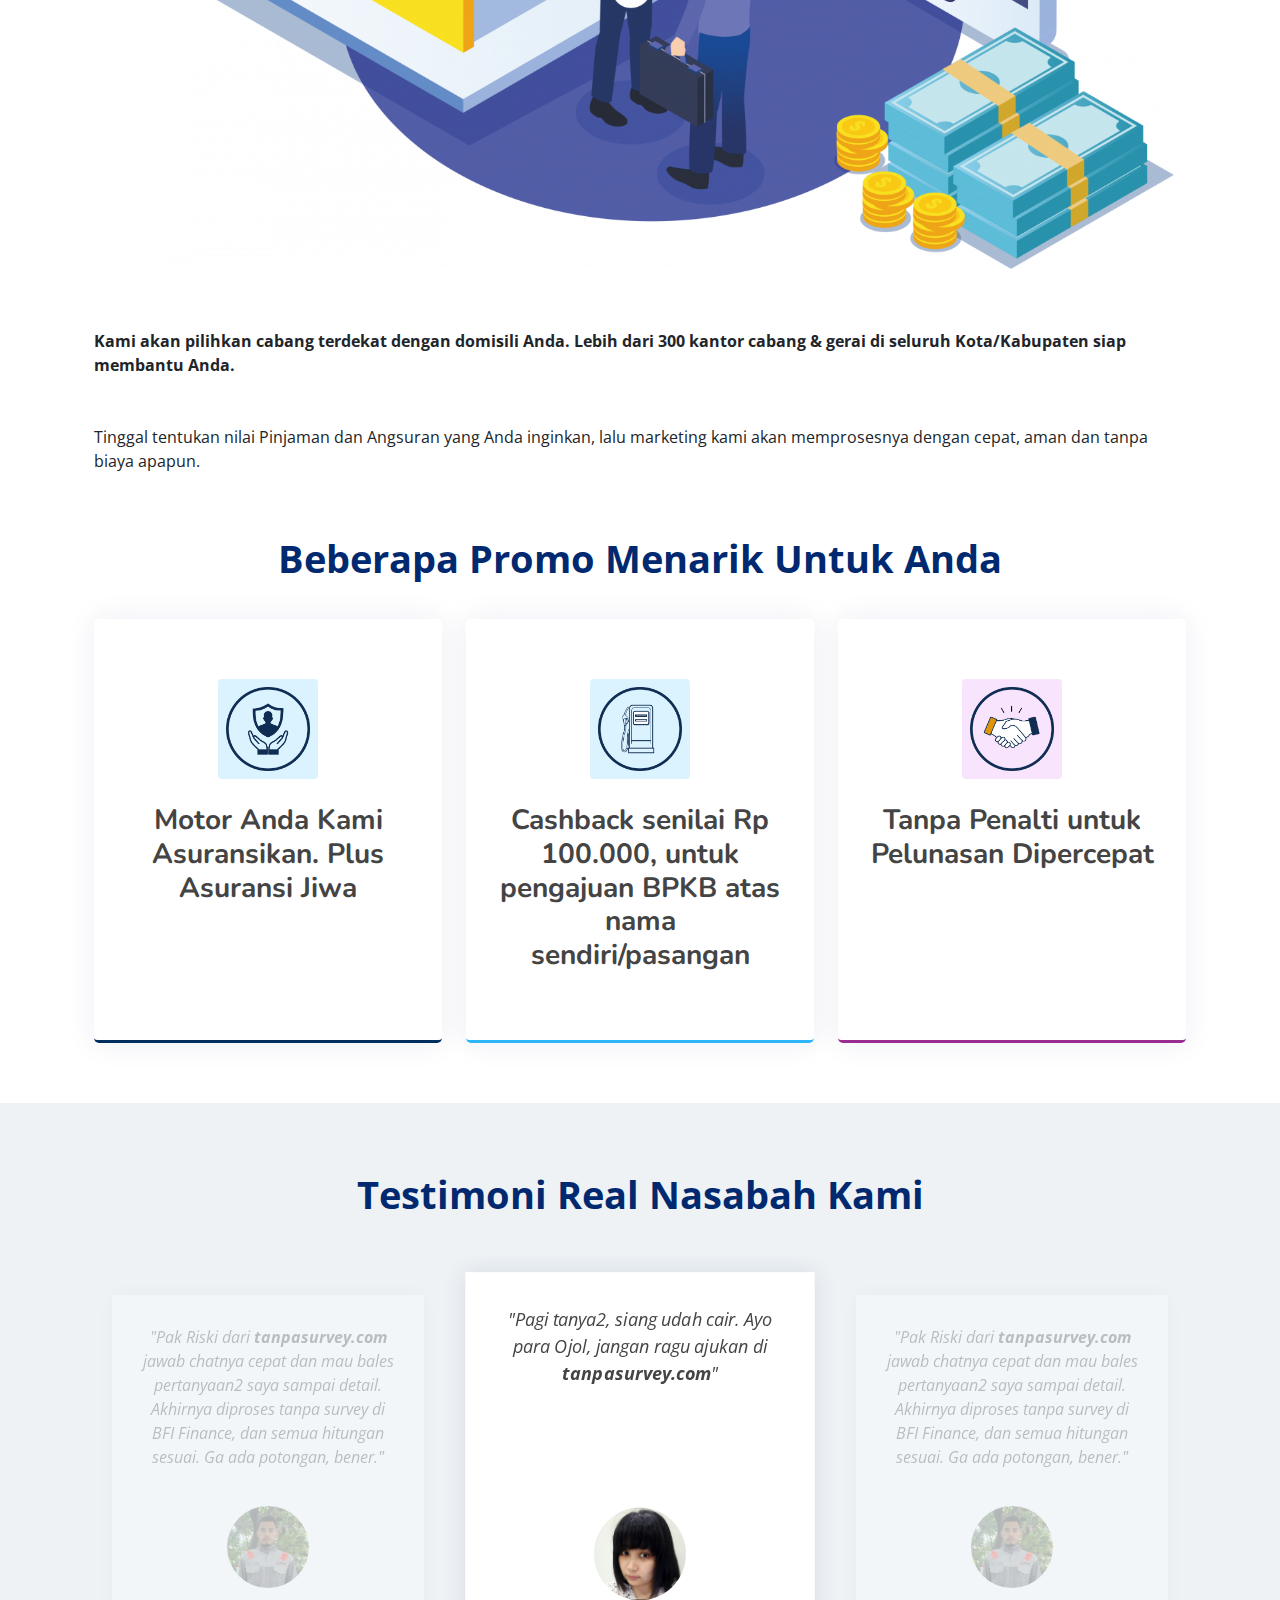
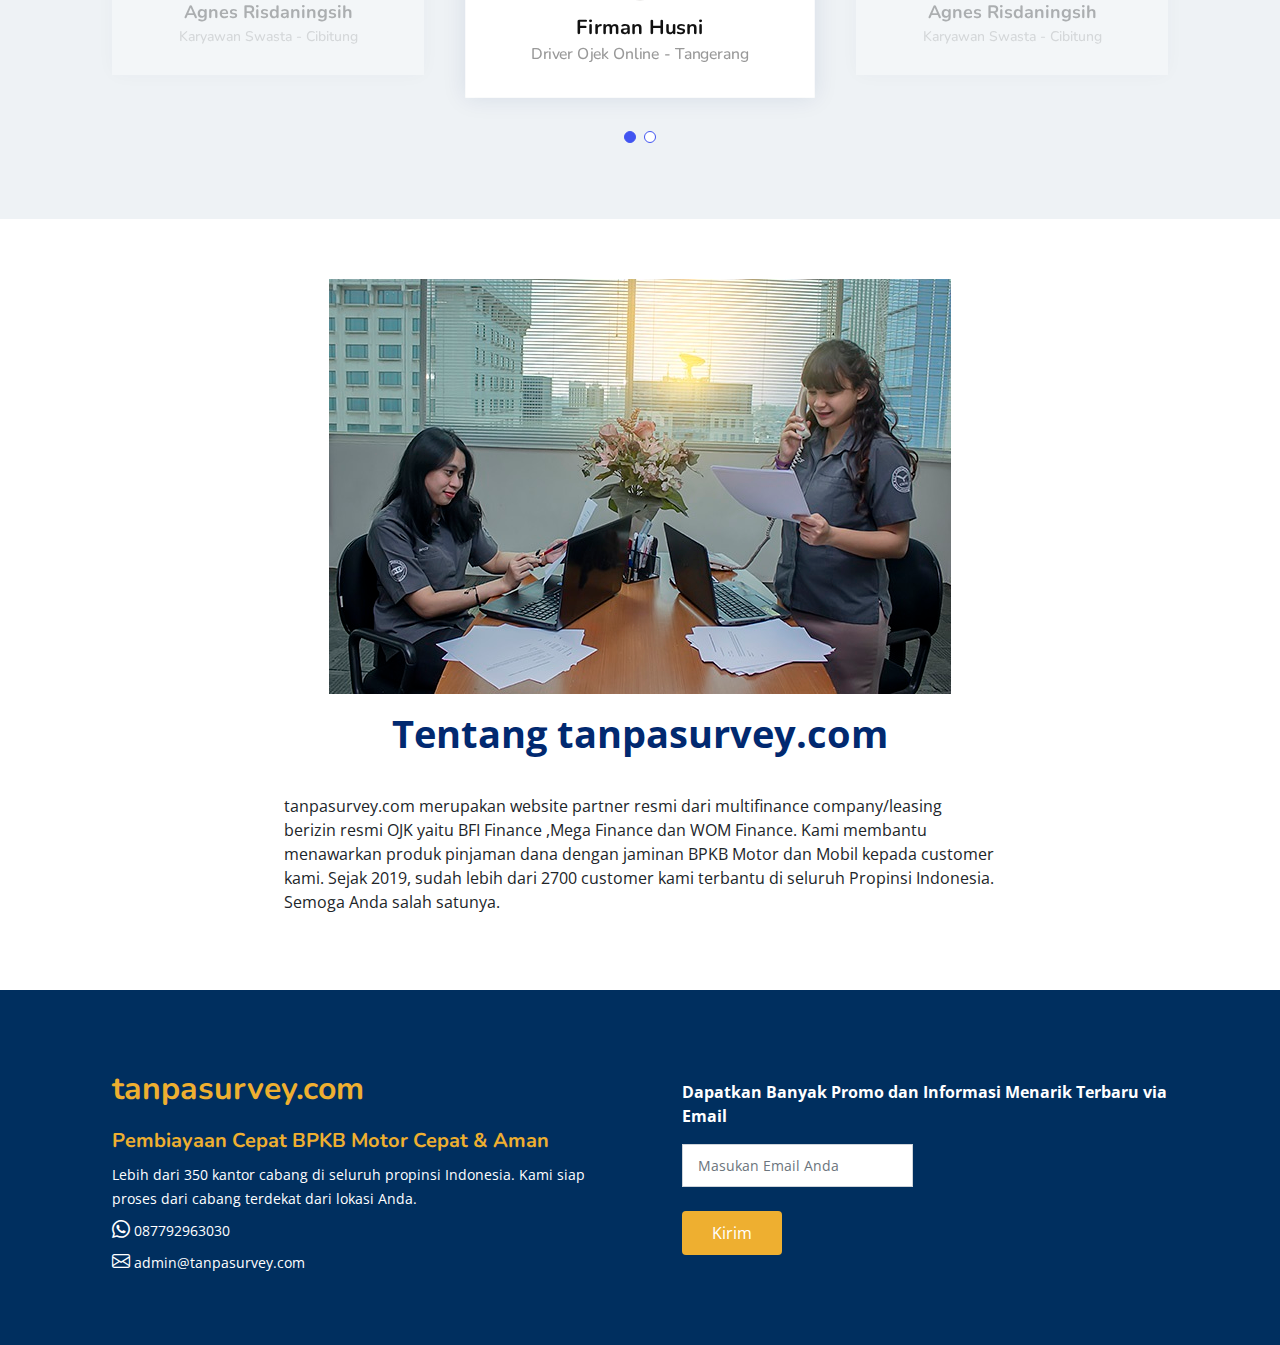
==== commit 22112c91: "ganti ilustrasi" ====
--- a/index.html
+++ b/index.html
@@ -169,6 +169,22 @@
       </div>
 
     </section><!-- End Values Section -->
+    <section id="hero" class="d-flex align-items-center pt-1 mt-5">
+
+      <div class="container">
+        <div class="row">
+          <div class="col-lg-12 d-flex flex-column justify-content-center" style="padding-left: 30px;padding-right: 30px">
+            <h1 class="text-center fs-1 fw-bold">9 dari 10 Pengajuan Pasti Cair</h1>
+            <div>
+              <div class="d-flex justify-content-center">
+                <a href="jaminan.html" class="btn-custom btn-primary btn mx-2 border-20px px-5"><span>Jaminan Pasti Cair</span></a>
+              </div>
+            </div>
+          </div>
+        </div>
+      </div>
+
+    </section><!-- End Hero -->
 
 
     <!-- ======= About Section ======= -->
@@ -177,7 +193,7 @@
       <div class="container" >
         <div class="row gx-0">
           <div class="col-lg-12 d-flex align-items-center" >
-            <img src="assets/img/ilustrasi/B.png" class="img-fluid" alt="">
+            <img src="assets/img/ilustrasi/B.jpg" class="img-fluid" alt="">
           </div>
 
         </div>
@@ -396,7 +412,7 @@
     <div class="container" >
       <div class="row gx-0">
         <div class="col-lg-12 d-flex align-items-center" >
-          <img src="assets/img/ilustrasi/C.jpg" class="img-fluid" alt="">
+          <img src="assets/img/ilustrasi/C.png" class="img-fluid" alt="">
         </div>
 
       </div>
@@ -567,7 +583,7 @@
   <div class="container" >
     <div class="row gx-0">
       <div class="col-lg-12 d-flex align-items-center justify-content-center" >
-        <img src="assets/img/ilustrasi/E.jpeg" class="img-fluid" alt="">
+        <img src="assets/img/ilustrasi/E.jpg" class="img-fluid" alt="">
       </div>
 
     </div>
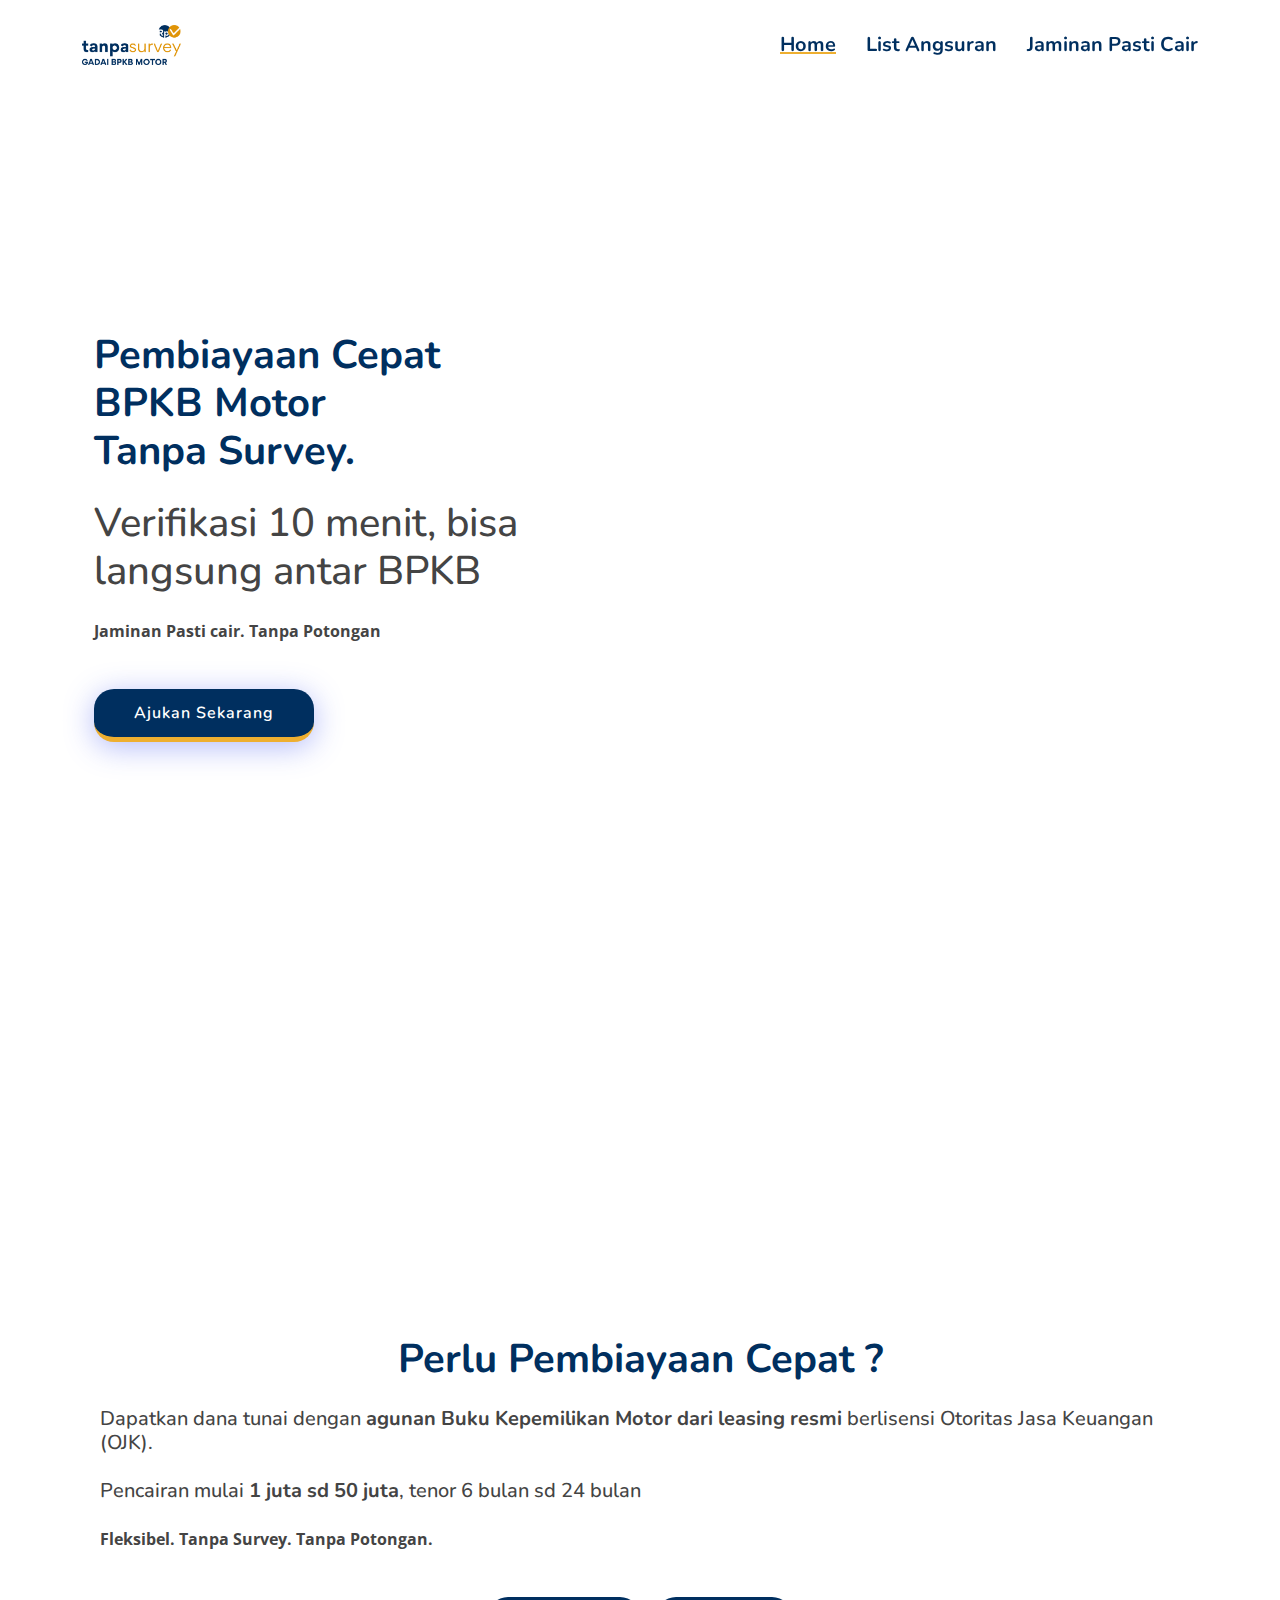
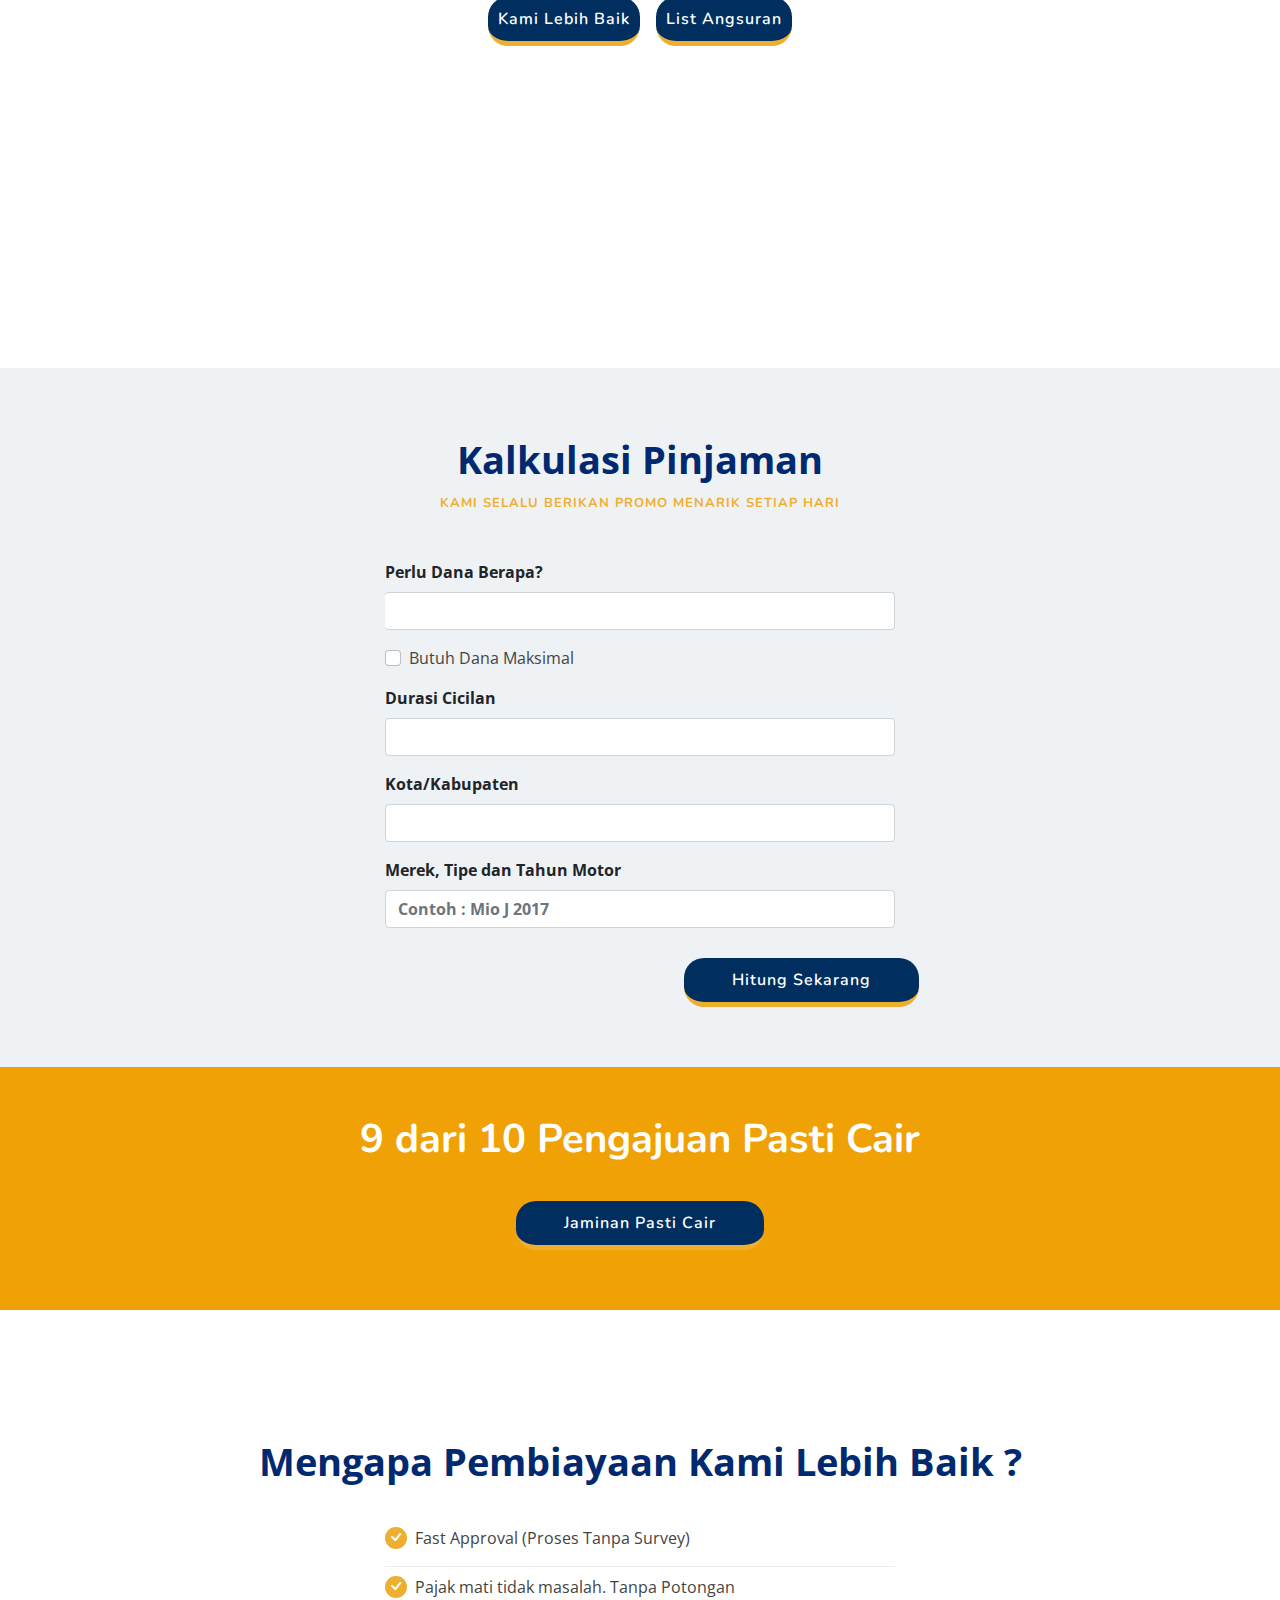
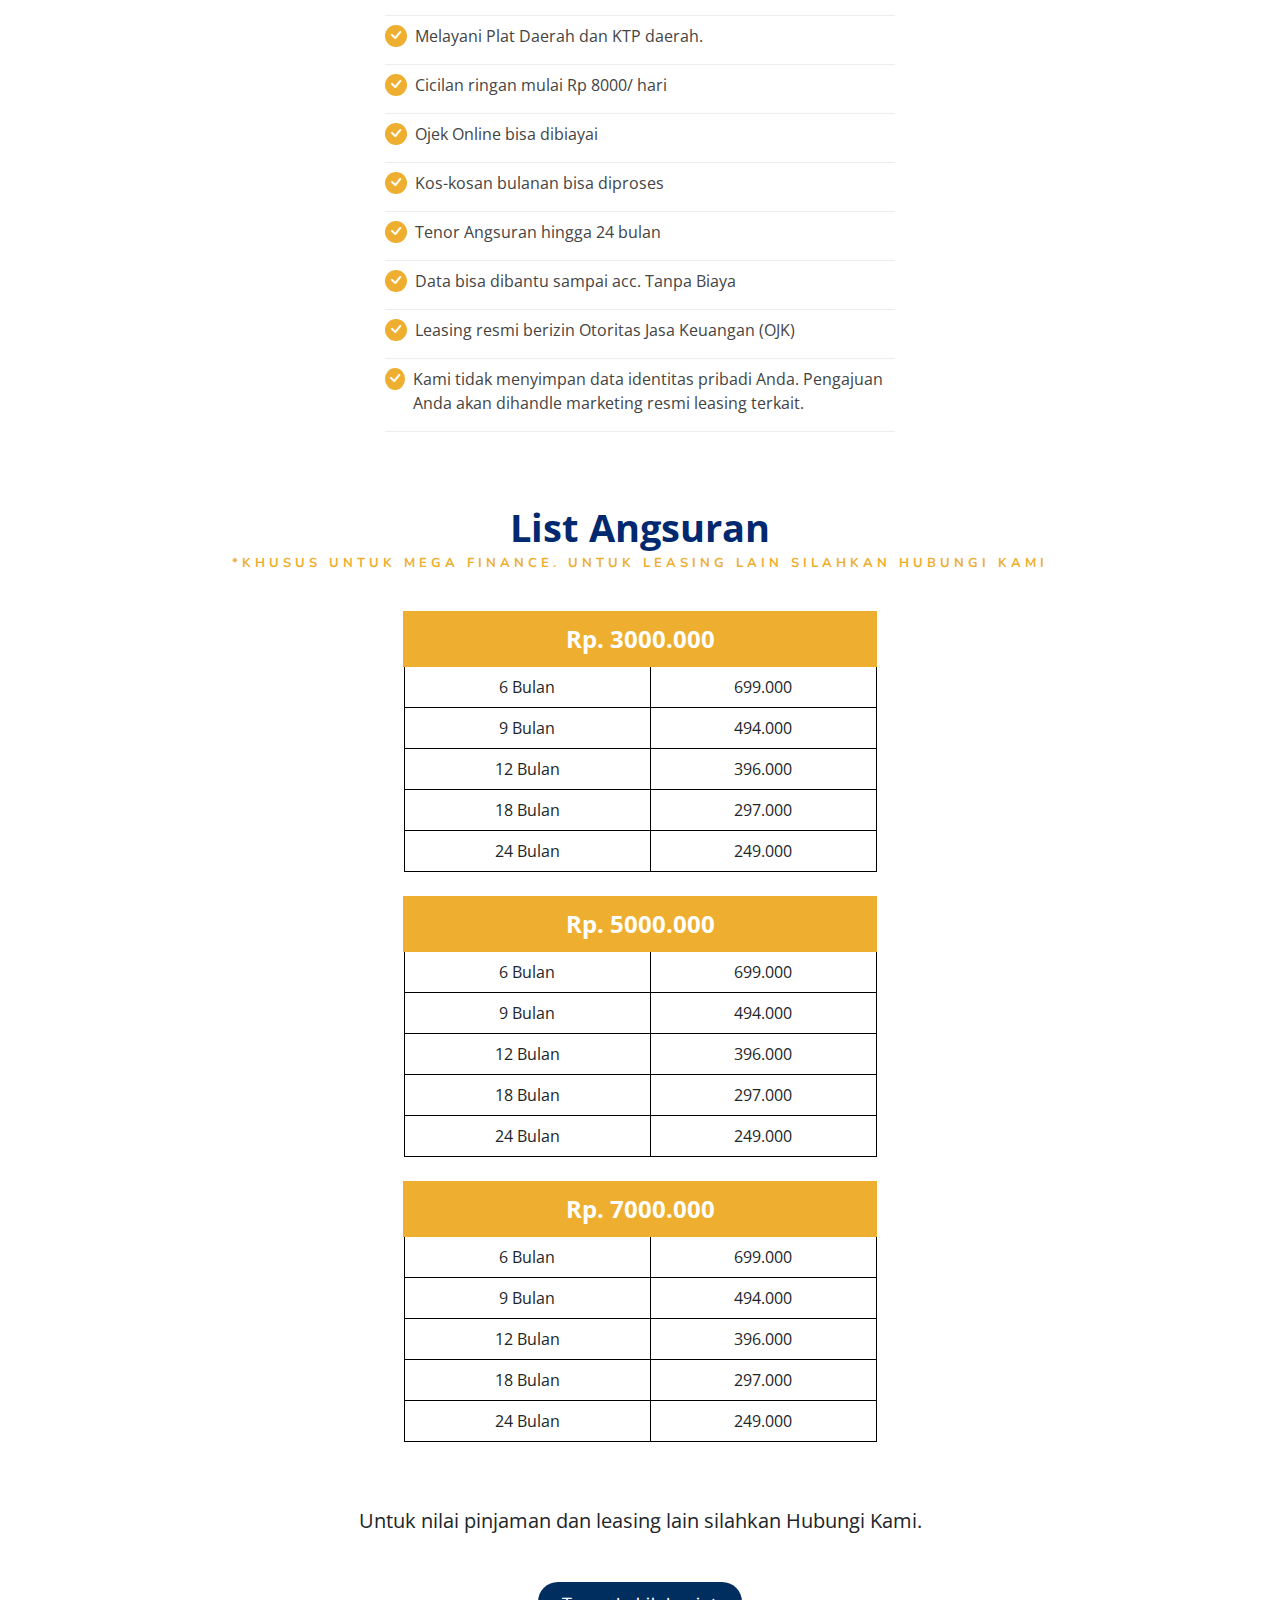
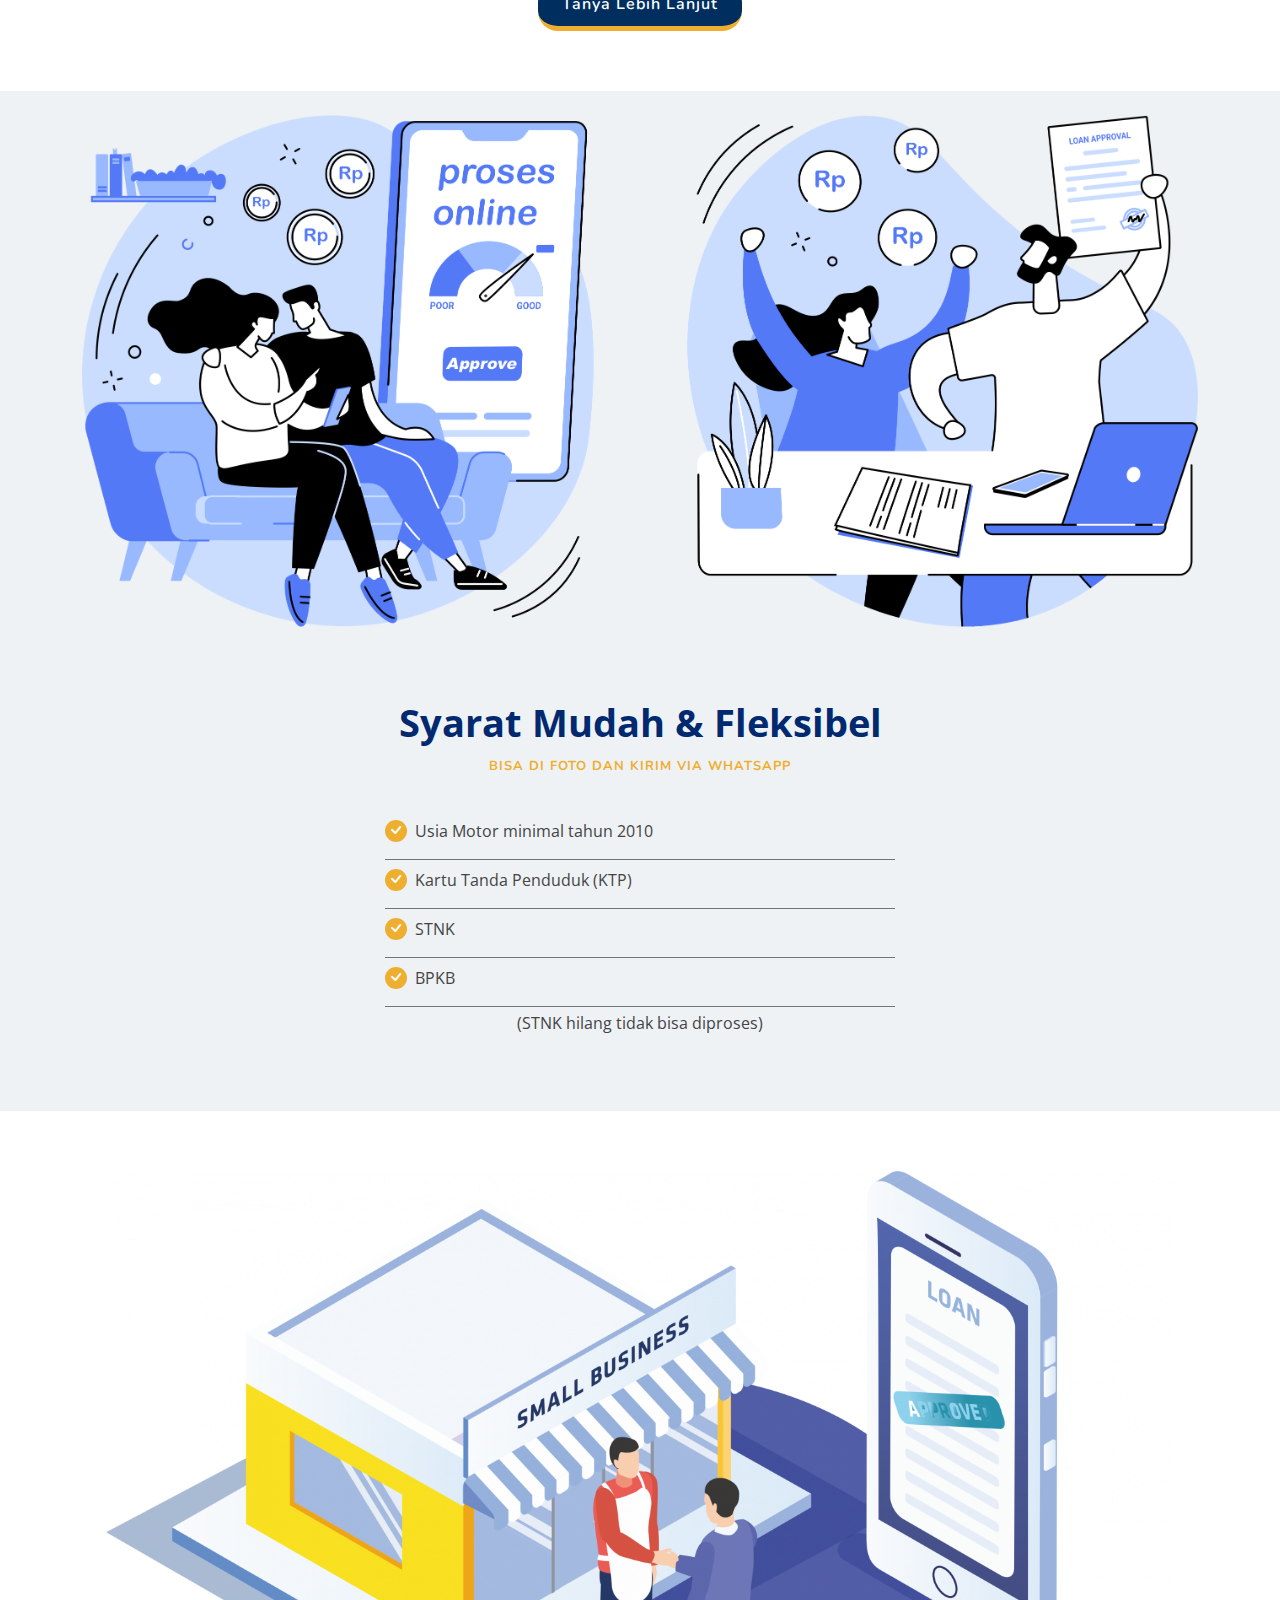
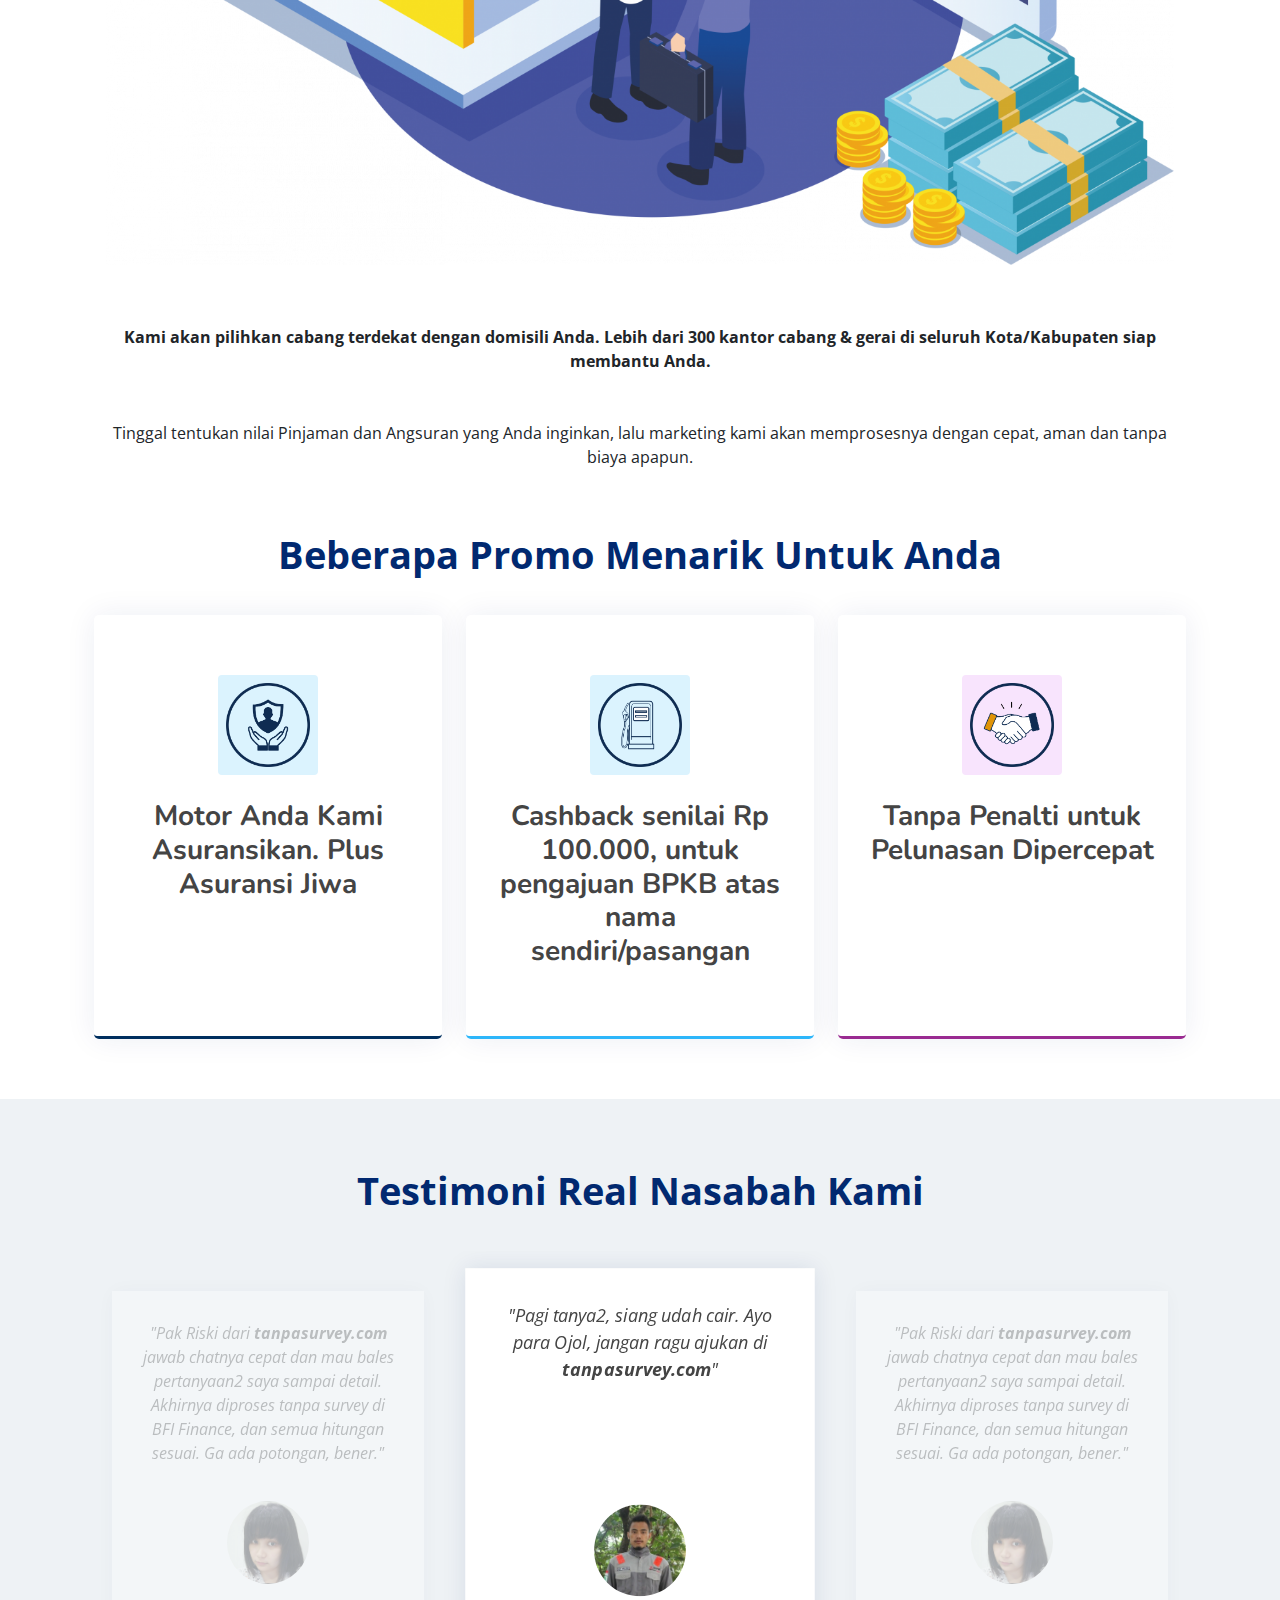
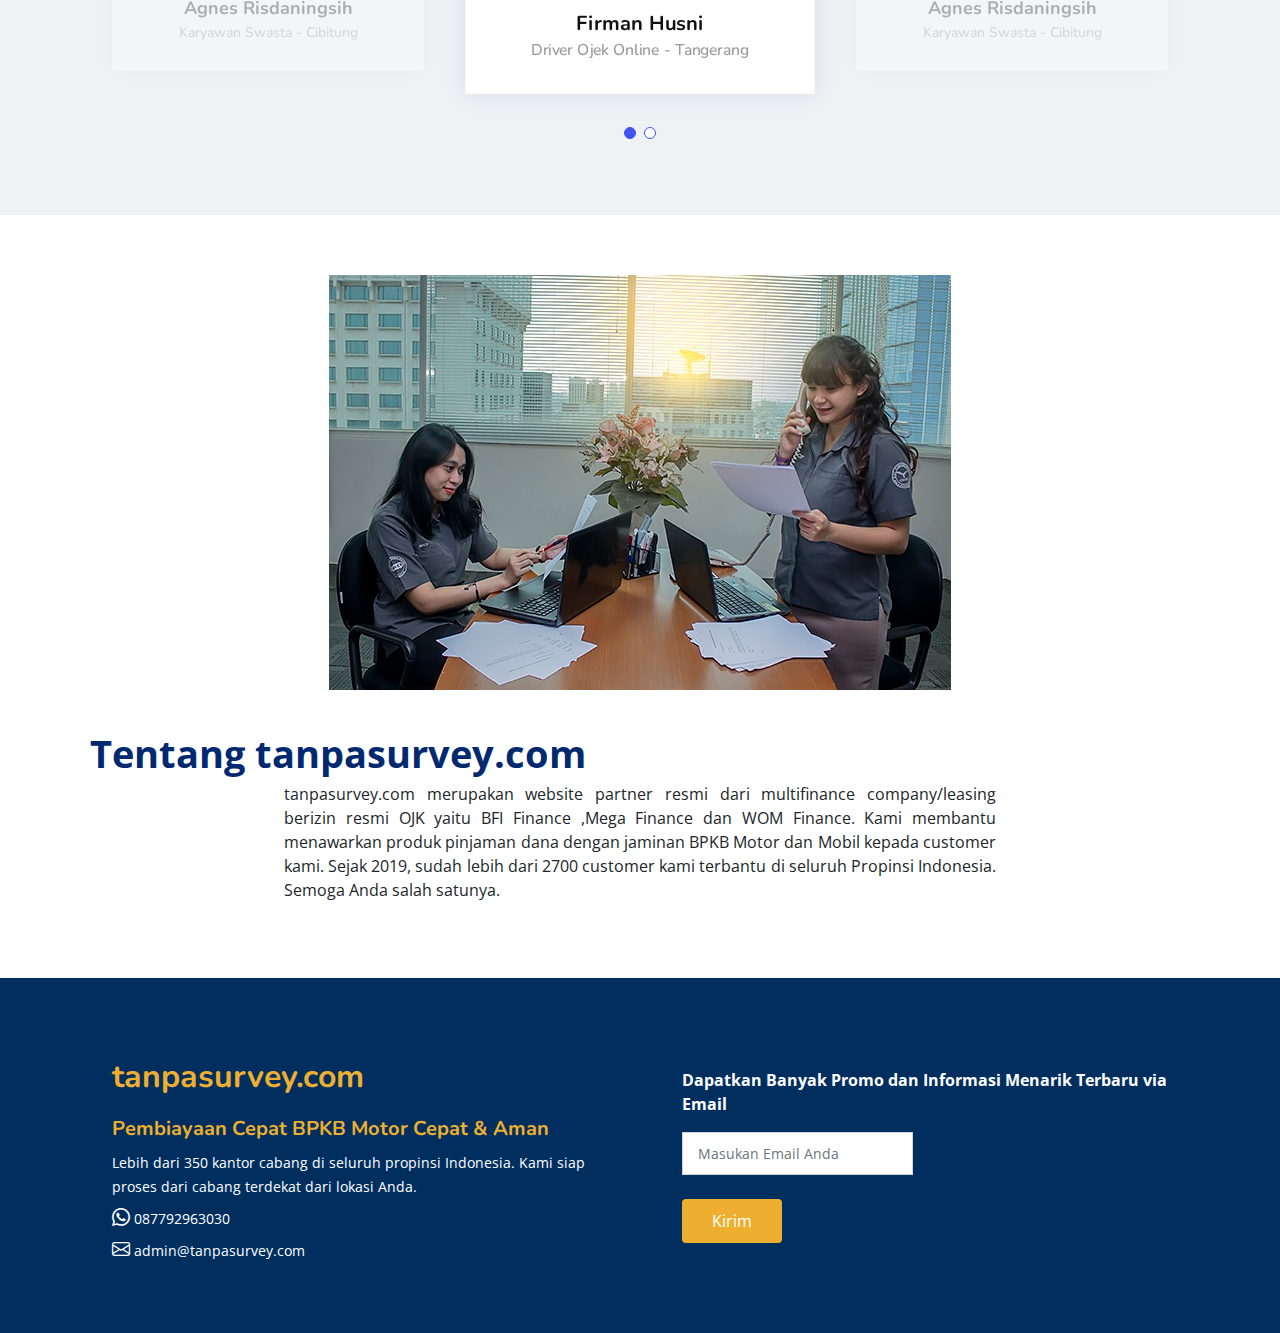
==== commit f329369f: "revisi" ====
--- a/index.html
+++ b/index.html
@@ -60,7 +60,7 @@
     <div class="container mt-3">
       <div class="row">
         <div class="col-lg-6 d-flex flex-column justify-content-center px-4">
-          <h1>Pembiayaan BPKB Motor Cepat, Tanpa Survey.</h1>
+          <h1>Pembiayaan Cepat<br>BPKB Motor<br> Tanpa Survey.</h1>
           <h2 class="mt-4 fs-1">Verifikasi 10 menit, bisa langsung antar BPKB</h2>
           <p class="mt-4 fw-bold" >Jaminan Pasti cair. Tanpa Potongan</p>
           <div >
@@ -122,7 +122,7 @@
 
         <div class="row">
           <form action="" id="hitung-pinjaman">
-            <div class="d-flex justify-content-center">              
+            <div class="d-flex justify-content-center">
               <div class="col-lg-6 px-4">
                 <h2 class="mt-3 sub-text-orange text-center mb-5">Kami selalu berikan promo menarik setiap hari</h2>
                 <div class="mb-3 jml_dana">
@@ -169,12 +169,12 @@
       </div>
 
     </section><!-- End Values Section -->
-    <section id="hero" class="d-flex align-items-center pt-1 mt-5">
+    <section id="hero" class="d-flex align-items-center pt-1 pt-5" style="background:#F0A106;">
 
       <div class="container">
         <div class="row">
           <div class="col-lg-12 d-flex flex-column justify-content-center" style="padding-left: 30px;padding-right: 30px">
-            <h1 class="text-center fs-1 fw-bold">9 dari 10 Pengajuan Pasti Cair</h1>
+            <h1 class="text-center fs-1 fw-bold text-white">9 dari 10 Pengajuan Pasti Cair</h1>
             <div>
               <div class="d-flex justify-content-center">
                 <a href="jaminan.html" class="btn-custom btn-primary btn mx-2 border-20px px-5"><span>Jaminan Pasti Cair</span></a>
@@ -490,8 +490,8 @@
 <section id="services" class="services pt-0">
 
   <div class="container px-4" >
-    <p class="fw-bold text-dark fs-6 mb-5">Kami akan pilihkan cabang terdekat dengan domisili Anda. Lebih dari 300 kantor cabang & gerai di seluruh Kota/Kabupaten siap membantu Anda.</p>
-    <p class=" text-dark fs-6 mb-5">Tinggal tentukan nilai Pinjaman dan Angsuran yang Anda inginkan, lalu marketing kami akan memprosesnya dengan cepat, aman dan tanpa biaya apapun. </p>
+    <p class="fw-bold text-dark fs-6 mb-5 text-center">Kami akan pilihkan cabang terdekat dengan domisili Anda. Lebih dari 300 kantor cabang & gerai di seluruh Kota/Kabupaten siap membantu Anda.</p>
+    <p class=" text-dark fs-6 mb-5 text-center">Tinggal tentukan nilai Pinjaman dan Angsuran yang Anda inginkan, lalu marketing kami akan memprosesnya dengan cepat, aman dan tanpa biaya apapun. </p>
     <header class="section-header mt-5">
       <p class="pt-3">Beberapa Promo Menarik Untuk Anda</p>
     </header>
@@ -546,10 +546,10 @@
         <div class="swiper-slide">
           <div class="testimonial-item">
             <p>
-             "Pak Riski dari  <span class="fw-bold">tanpasurvey.com </span>jawab chatnya cepat dan mau bales pertanyaan2 saya sampai detail. Akhirnya diproses tanpa survey di BFI Finance, dan semua hitungan sesuai. Ga ada potongan, bener." 
+             "Pak Riski dari  <span class="fw-bold">tanpasurvey.com </span>jawab chatnya cepat dan mau bales pertanyaan2 saya sampai detail. Akhirnya diproses tanpa survey di BFI Finance, dan semua hitungan sesuai. Ga ada potongan, bener."
            </p>
            <div class="profile mt-auto">
-            <img src="assets/img/testimoni/1.jpeg" class="testimonial-img" alt="">
+            <img src="assets/img/testimoni/2.jpeg" class="testimonial-img" alt="">
             <h3>Agnes Risdaningsih</h3>
             <h4>Karyawan Swasta - Cibitung</h4>
           </div>
@@ -559,10 +559,10 @@
       <div class="swiper-slide">
         <div class="testimonial-item">
           <p>
-           "Pagi tanya2, siang udah cair. Ayo para Ojol, jangan ragu ajukan di <span class="fw-bold">tanpasurvey.com</span>"  
+           "Pagi tanya2, siang udah cair. Ayo para Ojol, jangan ragu ajukan di <span class="fw-bold">tanpasurvey.com</span>"
          </p>
          <div class="profile mt-auto">
-          <img src="assets/img/testimoni/2.jpeg" class="testimonial-img" alt="">
+          <img src="assets/img/testimoni/1.jpeg" class="testimonial-img" alt="">
           <h3>Firman Husni</h3>
           <h4>Driver Ojek Online - Tangerang</h4>
         </div>
@@ -592,16 +592,16 @@
 </section><!-- End About Section -->
 
 <!-- ======= Testimonials Section ======= -->
-<section id="testimonials" class="testimonials pt-0">
+<section id="testimonials" class="testimonials pt-4">
 
   <div class="container" >
 
-    <header class="section-header">
-      <p>Tentang tanpasurvey.com</p>
+    <header class="section-header pb-2 ps-2">
+      <p class="text-start">Tentang tanpasurvey.com</p>
     </header>
     <div class="row d-flex justify-content-center">
       <div class="col-lg-8 px-4">
-        <p class="text-dark fs-6">tanpasurvey.com merupakan website partner resmi dari multifinance company/leasing berizin resmi OJK yaitu BFI Finance ,Mega Finance dan WOM Finance. Kami membantu menawarkan produk pinjaman dana dengan jaminan BPKB Motor dan Mobil kepada customer kami. Sejak 2019, sudah lebih dari 2700 customer kami terbantu di seluruh Propinsi Indonesia. Semoga Anda salah satunya.</p>
+        <p class="text-dark fs-6" style="text-align:justify">tanpasurvey.com merupakan website partner resmi dari multifinance company/leasing berizin resmi OJK yaitu BFI Finance ,Mega Finance dan WOM Finance. Kami membantu menawarkan produk pinjaman dana dengan jaminan BPKB Motor dan Mobil kepada customer kami. Sejak 2019, sudah lebih dari 2700 customer kami terbantu di seluruh Propinsi Indonesia. Semoga Anda salah satunya.</p>
       </div>
     </div>
 
